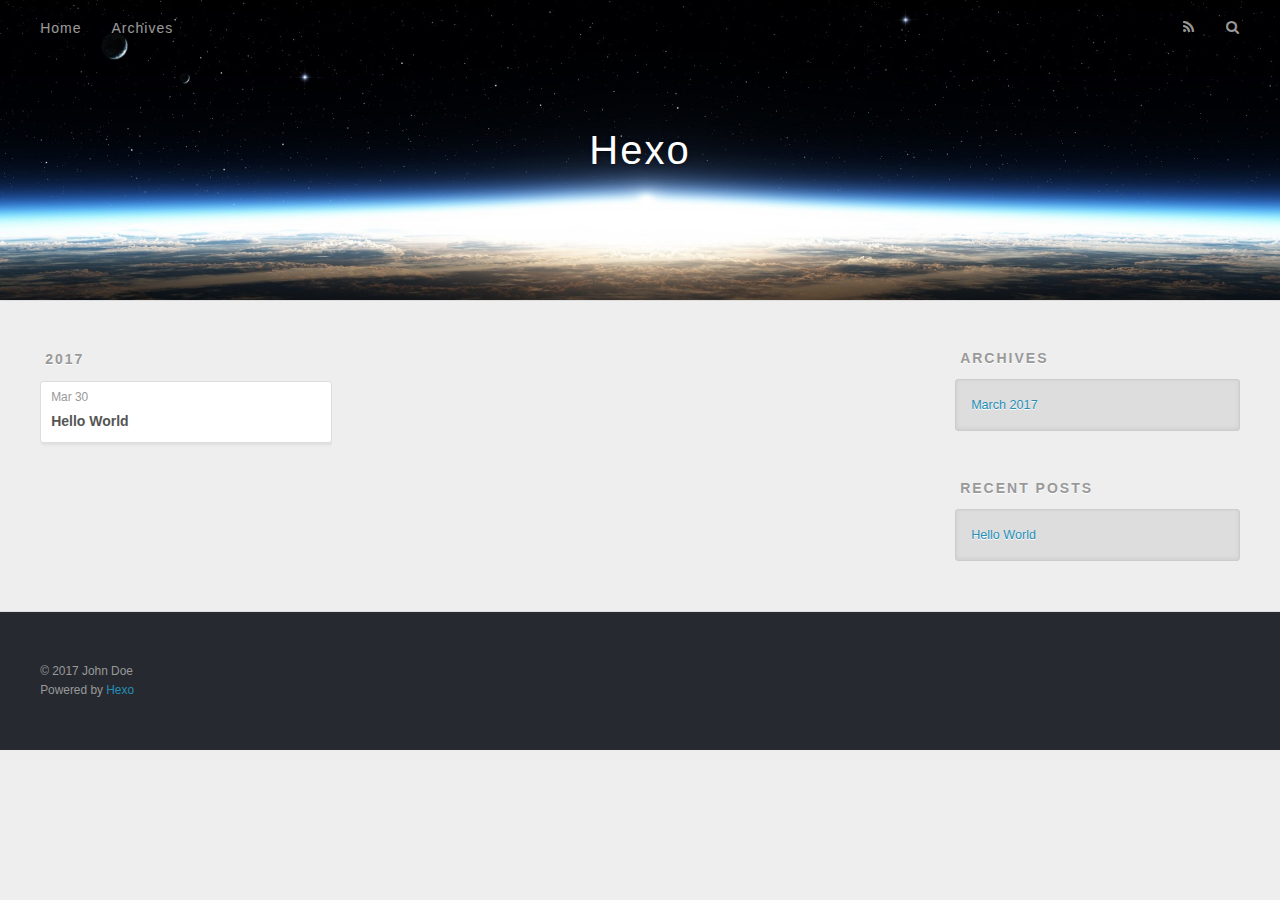
==== archives/index.html @ dc47f607 "Site updated: 2017-03-30 23:34:43" ====
<!DOCTYPE html>
<html>
<head>
  <meta charset="utf-8">
  
  <title>Archives | Hexo</title>
  <meta name="viewport" content="width=device-width, initial-scale=1, maximum-scale=1">
  <meta property="og:type" content="website">
<meta property="og:title" content="Hexo">
<meta property="og:url" content="http://yoursite.com/archives/index.html">
<meta property="og:site_name" content="Hexo">
<meta name="twitter:card" content="summary">
<meta name="twitter:title" content="Hexo">
  
    <link rel="alternate" href="/atom.xml" title="Hexo" type="application/atom+xml">
  
  
    <link rel="icon" href="/favicon.png">
  
  
    <link href="//fonts.googleapis.com/css?family=Source+Code+Pro" rel="stylesheet" type="text/css">
  
  <link rel="stylesheet" href="/css/style.css">
  

</head>

<body>
  <div id="container">
    <div id="wrap">
      <header id="header">
  <div id="banner"></div>
  <div id="header-outer" class="outer">
    <div id="header-title" class="inner">
      <h1 id="logo-wrap">
        <a href="/" id="logo">Hexo</a>
      </h1>
      
    </div>
    <div id="header-inner" class="inner">
      <nav id="main-nav">
        <a id="main-nav-toggle" class="nav-icon"></a>
        
          <a class="main-nav-link" href="/">Home</a>
        
          <a class="main-nav-link" href="/archives">Archives</a>
        
      </nav>
      <nav id="sub-nav">
        
          <a id="nav-rss-link" class="nav-icon" href="/atom.xml" title="RSS Feed"></a>
        
        <a id="nav-search-btn" class="nav-icon" title="Search"></a>
      </nav>
      <div id="search-form-wrap">
        <form action="//google.com/search" method="get" accept-charset="UTF-8" class="search-form"><input type="search" name="q" results="0" class="search-form-input" placeholder="Search"><button type="submit" class="search-form-submit">&#xF002;</button><input type="hidden" name="sitesearch" value="http://yoursite.com"></form>
      </div>
    </div>
  </div>
</header>
      <div class="outer">
        <section id="main">
  
  
    
    
      
      
      <section class="archives-wrap">
        <div class="archive-year-wrap">
          <a href="/archives/2017" class="archive-year">2017</a>
        </div>
        <div class="archives">
    
    <article class="archive-article archive-type-post">
  <div class="archive-article-inner">
    <header class="archive-article-header">
      <a href="/2017/03/30/hello-world/" class="archive-article-date">
  <time datetime="2017-03-30T15:05:05.109Z" itemprop="datePublished">Mar 30</time>
</a>
      
  
    <h1 itemprop="name">
      <a class="archive-article-title" href="/2017/03/30/hello-world/">Hello World</a>
    </h1>
  

    </header>
  </div>
</article>
  
  
    </div></section>
  

</section>
        
          <aside id="sidebar">
  
    

  
    

  
    
  
    
  <div class="widget-wrap">
    <h3 class="widget-title">Archives</h3>
    <div class="widget">
      <ul class="archive-list"><li class="archive-list-item"><a class="archive-list-link" href="/archives/2017/03/">March 2017</a></li></ul>
    </div>
  </div>


  
    
  <div class="widget-wrap">
    <h3 class="widget-title">Recent Posts</h3>
    <div class="widget">
      <ul>
        
          <li>
            <a href="/2017/03/30/hello-world/">Hello World</a>
          </li>
        
      </ul>
    </div>
  </div>

  
</aside>
        
      </div>
      <footer id="footer">
  
  <div class="outer">
    <div id="footer-info" class="inner">
      &copy; 2017 John Doe<br>
      Powered by <a href="http://hexo.io/" target="_blank">Hexo</a>
    </div>
  </div>
</footer>
    </div>
    <nav id="mobile-nav">
  
    <a href="/" class="mobile-nav-link">Home</a>
  
    <a href="/archives" class="mobile-nav-link">Archives</a>
  
</nav>
    

<script src="//ajax.googleapis.com/ajax/libs/jquery/2.0.3/jquery.min.js"></script>


  <link rel="stylesheet" href="/fancybox/jquery.fancybox.css">
  <script src="/fancybox/jquery.fancybox.pack.js"></script>


<script src="/js/script.js"></script>

  </div>
</body>
</html>
---- css/style.css ----
body {
  width: 100%;
}
body:before,
body:after {
  content: "";
  display: table;
}
body:after {
  clear: both;
}
html,
body,
div,
span,
applet,
object,
iframe,
h1,
h2,
h3,
h4,
h5,
h6,
p,
blockquote,
pre,
a,
abbr,
acronym,
address,
big,
cite,
code,
del,
dfn,
em,
img,
ins,
kbd,
q,
s,
samp,
small,
strike,
strong,
sub,
sup,
tt,
var,
dl,
dt,
dd,
ol,
ul,
li,
fieldset,
form,
label,
legend,
table,
caption,
tbody,
tfoot,
thead,
tr,
th,
td {
  margin: 0;
  padding: 0;
  border: 0;
  outline: 0;
  font-weight: inherit;
  font-style: inherit;
  font-family: inherit;
  font-size: 100%;
  vertical-align: baseline;
}
body {
  line-height: 1;
  color: #000;
  background: #fff;
}
ol,
ul {
  list-style: none;
}
table {
  border-collapse: separate;
  border-spacing: 0;
  vertical-align: middle;
}
caption,
th,
td {
  text-align: left;
  font-weight: normal;
  vertical-align: middle;
}
a img {
  border: none;
}
input,
button {
  margin: 0;
  padding: 0;
}
input::-moz-focus-inner,
button::-moz-focus-inner {
  border: 0;
  padding: 0;
}
@font-face {
  font-family: FontAwesome;
  font-style: normal;
  font-weight: normal;
  src: url("fonts/fontawesome-webfont.eot?v=#4.0.3");
  src: url("fonts/fontawesome-webfont.eot?#iefix&v=#4.0.3") format("embedded-opentype"), url("fonts/fontawesome-webfont.woff?v=#4.0.3") format("woff"), url("fonts/fontawesome-webfont.ttf?v=#4.0.3") format("truetype"), url("fonts/fontawesome-webfont.svg#fontawesomeregular?v=#4.0.3") format("svg");
}
html,
body,
#container {
  height: 100%;
}
body {
  background: #eee;
  font: 14px "Helvetica Neue", Helvetica, Arial, sans-serif;
  -webkit-text-size-adjust: 100%;
}
.outer {
  max-width: 1220px;
  margin: 0 auto;
  padding: 0 20px;
}
.outer:before,
.outer:after {
  content: "";
  display: table;
}
.outer:after {
  clear: both;
}
.inner {
  display: inline;
  float: left;
  width: 98.33333333333333%;
  margin: 0 0.833333333333333%;
}
.left,
.alignleft {
  float: left;
}
.right,
.alignright {
  float: right;
}
.clear {
  clear: both;
}
#container {
  position: relative;
}
.mobile-nav-on {
  overflow: hidden;
}
#wrap {
  height: 100%;
  width: 100%;
  position: absolute;
  top: 0;
  left: 0;
  -webkit-transition: 0.2s ease-out;
  -moz-transition: 0.2s ease-out;
  -ms-transition: 0.2s ease-out;
  transition: 0.2s ease-out;
  z-index: 1;
  background: #eee;
}
.mobile-nav-on #wrap {
  left: 280px;
}
@media screen and (min-width: 768px) {
  #main {
    display: inline;
    float: left;
    width: 73.33333333333333%;
    margin: 0 0.833333333333333%;
  }
}
.article-date,
.article-category-link,
.archive-year,
.widget-title {
  text-decoration: none;
  text-transform: uppercase;
  letter-spacing: 2px;
  color: #999;
  margin-bottom: 1em;
  margin-left: 5px;
  line-height: 1em;
  text-shadow: 0 1px #fff;
  font-weight: bold;
}
.article-inner,
.archive-article-inner {
  background: #fff;
  -webkit-box-shadow: 1px 2px 3px #ddd;
  box-shadow: 1px 2px 3px #ddd;
  border: 1px solid #ddd;
  border-radius: 3px;
}
.article-entry h1,
.widget h1 {
  font-size: 2em;
}
.article-entry h2,
.widget h2 {
  font-size: 1.5em;
}
.article-entry h3,
.widget h3 {
  font-size: 1.3em;
}
.article-entry h4,
.widget h4 {
  font-size: 1.2em;
}
.article-entry h5,
.widget h5 {
  font-size: 1em;
}
.article-entry h6,
.widget h6 {
  font-size: 1em;
  color: #999;
}
.article-entry hr,
.widget hr {
  border: 1px dashed #ddd;
}
.article-entry strong,
.widget strong {
  font-weight: bold;
}
.article-entry em,
.widget em,
.article-entry cite,
.widget cite {
  font-style: italic;
}
.article-entry sup,
.widget sup,
.article-entry sub,
.widget sub {
  font-size: 0.75em;
  line-height: 0;
  position: relative;
  vertical-align: baseline;
}
.article-entry sup,
.widget sup {
  top: -0.5em;
}
.article-entry sub,
.widget sub {
  bottom: -0.2em;
}
.article-entry small,
.widget small {
  font-size: 0.85em;
}
.article-entry acronym,
.widget acronym,
.article-entry abbr,
.widget abbr {
  border-bottom: 1px dotted;
}
.article-entry ul,
.widget ul,
.article-entry ol,
.widget ol,
.article-entry dl,
.widget dl {
  margin: 0 20px;
  line-height: 1.6em;
}
.article-entry ul ul,
.widget ul ul,
.article-entry ol ul,
.widget ol ul,
.article-entry ul ol,
.widget ul ol,
.article-entry ol ol,
.widget ol ol {
  margin-top: 0;
  margin-bottom: 0;
}
.article-entry ul,
.widget ul {
  list-style: disc;
}
.article-entry ol,
.widget ol {
  list-style: decimal;
}
.article-entry dt,
.widget dt {
  font-weight: bold;
}
#header {
  height: 300px;
  position: relative;
  border-bottom: 1px solid #ddd;
}
#header:before,
#header:after {
  content: "";
  position: absolute;
  left: 0;
  right: 0;
  height: 40px;
}
#header:before {
  top: 0;
  background: -webkit-linear-gradient(rgba(0,0,0,0.2), transparent);
  background: -moz-linear-gradient(rgba(0,0,0,0.2), transparent);
  background: -ms-linear-gradient(rgba(0,0,0,0.2), transparent);
  background: linear-gradient(rgba(0,0,0,0.2), transparent);
}
#header:after {
  bottom: 0;
  background: -webkit-linear-gradient(transparent, rgba(0,0,0,0.2));
  background: -moz-linear-gradient(transparent, rgba(0,0,0,0.2));
  background: -ms-linear-gradient(transparent, rgba(0,0,0,0.2));
  background: linear-gradient(transparent, rgba(0,0,0,0.2));
}
#header-outer {
  height: 100%;
  position: relative;
}
#header-inner {
  position: relative;
  overflow: hidden;
}
#banner {
  position: absolute;
  top: 0;
  left: 0;
  width: 100%;
  height: 100%;
  background: url("images/banner.jpg") center #000;
  -webkit-background-size: cover;
  -moz-background-size: cover;
  background-size: cover;
  z-index: -1;
}
#header-title {
  text-align: center;
  height: 40px;
  position: absolute;
  top: 50%;
  left: 0;
  margin-top: -20px;
}
#logo,
#subtitle {
  text-decoration: none;
  color: #fff;
  font-weight: 300;
  text-shadow: 0 1px 4px rgba(0,0,0,0.3);
}
#logo {
  font-size: 40px;
  line-height: 40px;
  letter-spacing: 2px;
}
#subtitle {
  font-size: 16px;
  line-height: 16px;
  letter-spacing: 1px;
}
#subtitle-wrap {
  margin-top: 16px;
}
#main-nav {
  float: left;
  margin-left: -15px;
}
.nav-icon,
.main-nav-link {
  float: left;
  color: #fff;
  opacity: 0.6;
  text-decoration: none;
  text-shadow: 0 1px rgba(0,0,0,0.2);
  -webkit-transition: opacity 0.2s;
  -moz-transition: opacity 0.2s;
  -ms-transition: opacity 0.2s;
  transition: opacity 0.2s;
  display: block;
  padding: 20px 15px;
}
.nav-icon:hover,
.main-nav-link:hover {
  opacity: 1;
}
.nav-icon {
  font-family: FontAwesome;
  text-align: center;
  font-size: 14px;
  width: 14px;
  height: 14px;
  padding: 20px 15px;
  position: relative;
  cursor: pointer;
}
.main-nav-link {
  font-weight: 300;
  letter-spacing: 1px;
}
@media screen and (max-width: 479px) {
  .main-nav-link {
    display: none;
  }
}
#main-nav-toggle {
  display: none;
}
#main-nav-toggle:before {
  content: "\f0c9";
}
@media screen and (max-width: 479px) {
  #main-nav-toggle {
    display: block;
  }
}
#sub-nav {
  float: right;
  margin-right: -15px;
}
#nav-rss-link:before {
  content: "\f09e";
}
#nav-search-btn:before {
  content: "\f002";
}
#search-form-wrap {
  position: absolute;
  top: 15px;
  width: 150px;
  height: 30px;
  right: -150px;
  opacity: 0;
  -webkit-transition: 0.2s ease-out;
  -moz-transition: 0.2s ease-out;
  -ms-transition: 0.2s ease-out;
  transition: 0.2s ease-out;
}
#search-form-wrap.on {
  opacity: 1;
  right: 0;
}
@media screen and (max-width: 479px) {
  #search-form-wrap {
    width: 100%;
    right: -100%;
  }
}
.search-form {
  position: absolute;
  top: 0;
  left: 0;
  right: 0;
  background: #fff;
  padding: 5px 15px;
  border-radius: 15px;
  -webkit-box-shadow: 0 0 10px rgba(0,0,0,0.3);
  box-shadow: 0 0 10px rgba(0,0,0,0.3);
}
.search-form-input {
  border: none;
  background: none;
  color: #555;
  width: 100%;
  font: 13px "Helvetica Neue", Helvetica, Arial, sans-serif;
  outline: none;
}
.search-form-input::-webkit-search-results-decoration,
.search-form-input::-webkit-search-cancel-button {
  -webkit-appearance: none;
}
.search-form-submit {
  position: absolute;
  top: 50%;
  right: 10px;
  margin-top: -7px;
  font: 13px FontAwesome;
  border: none;
  background: none;
  color: #bbb;
  cursor: pointer;
}
.search-form-submit:hover,
.search-form-submit:focus {
  color: #777;
}
.article {
  margin: 50px 0;
}
.article-inner {
  overflow: hidden;
}
.article-meta:before,
.article-meta:after {
  content: "";
  display: table;
}
.article-meta:after {
  clear: both;
}
.article-date {
  float: left;
}
.article-category {
  float: left;
  line-height: 1em;
  color: #ccc;
  text-shadow: 0 1px #fff;
  margin-left: 8px;
}
.article-category:before {
  content: "\2022";
}
.article-category-link {
  margin: 0 12px 1em;
}
.article-header {
  padding: 20px 20px 0;
}
.article-title {
  text-decoration: none;
  font-size: 2em;
  font-weight: bold;
  color: #555;
  line-height: 1.1em;
  -webkit-transition: color 0.2s;
  -moz-transition: color 0.2s;
  -ms-transition: color 0.2s;
  transition: color 0.2s;
}
a.article-title:hover {
  color: #258fb8;
}
.article-entry {
  color: #555;
  padding: 0 20px;
}
.article-entry:before,
.article-entry:after {
  content: "";
  display: table;
}
.article-entry:after {
  clear: both;
}
.article-entry p,
.article-entry table {
  line-height: 1.6em;
  margin: 1.6em 0;
}
.article-entry h1,
.article-entry h2,
.article-entry h3,
.article-entry h4,
.article-entry h5,
.article-entry h6 {
  font-weight: bold;
}
.article-entry h1,
.article-entry h2,
.article-entry h3,
.article-entry h4,
.article-entry h5,
.article-entry h6 {
  line-height: 1.1em;
  margin: 1.1em 0;
}
.article-entry a {
  color: #258fb8;
  text-decoration: none;
}
.article-entry a:hover {
  text-decoration: underline;
}
.article-entry ul,
.article-entry ol,
.article-entry dl {
  margin-top: 1.6em;
  margin-bottom: 1.6em;
}
.article-entry img,
.article-entry video {
  max-width: 100%;
  height: auto;
  display: block;
  margin: auto;
}
.article-entry iframe {
  border: none;
}
.article-entry table {
  width: 100%;
  border-collapse: collapse;
  border-spacing: 0;
}
.article-entry th {
  font-weight: bold;
  border-bottom: 3px solid #ddd;
  padding-bottom: 0.5em;
}
.article-entry td {
  border-bottom: 1px solid #ddd;
  padding: 10px 0;
}
.article-entry blockquote {
  font-family: Georgia, "Times New Roman", serif;
  font-size: 1.4em;
  margin: 1.6em 20px;
  text-align: center;
}
.article-entry blockquote footer {
  font-size: 14px;
  margin: 1.6em 0;
  font-family: "Helvetica Neue", Helvetica, Arial, sans-serif;
}
.article-entry blockquote footer cite:before {
  content: "—";
  padding: 0 0.5em;
}
.article-entry .pullquote {
  text-align: left;
  width: 45%;
  margin: 0;
}
.article-entry .pullquote.left {
  margin-left: 0.5em;
  margin-right: 1em;
}
.article-entry .pullquote.right {
  margin-right: 0.5em;
  margin-left: 1em;
}
.article-entry .caption {
  color: #999;
  display: block;
  font-size: 0.9em;
  margin-top: 0.5em;
  position: relative;
  text-align: center;
}
.article-entry .video-container {
  position: relative;
  padding-top: 56.25%;
  height: 0;
  overflow: hidden;
}
.article-entry .video-container iframe,
.article-entry .video-container object,
.article-entry .video-container embed {
  position: absolute;
  top: 0;
  left: 0;
  width: 100%;
  height: 100%;
  margin-top: 0;
}
.article-more-link a {
  display: inline-block;
  line-height: 1em;
  padding: 6px 15px;
  border-radius: 15px;
  background: #eee;
  color: #999;
  text-shadow: 0 1px #fff;
  text-decoration: none;
}
.article-more-link a:hover {
  background: #258fb8;
  color: #fff;
  text-decoration: none;
  text-shadow: 0 1px #1e7293;
}
.article-footer {
  font-size: 0.85em;
  line-height: 1.6em;
  border-top: 1px solid #ddd;
  padding-top: 1.6em;
  margin: 0 20px 20px;
}
.article-footer:before,
.article-footer:after {
  content: "";
  display: table;
}
.article-footer:after {
  clear: both;
}
.article-footer a {
  color: #999;
  text-decoration: none;
}
.article-footer a:hover {
  color: #555;
}
.article-tag-list-item {
  float: left;
  margin-right: 10px;
}
.article-tag-list-link:before {
  content: "#";
}
.article-comment-link {
  float: right;
}
.article-comment-link:before {
  content: "\f075";
  font-family: FontAwesome;
  padding-right: 8px;
}
.article-share-link {
  cursor: pointer;
  float: right;
  margin-left: 20px;
}
.article-share-link:before {
  content: "\f064";
  font-family: FontAwesome;
  padding-right: 6px;
}
#article-nav {
  position: relative;
}
#article-nav:before,
#article-nav:after {
  content: "";
  display: table;
}
#article-nav:after {
  clear: both;
}
@media screen and (min-width: 768px) {
  #article-nav {
    margin: 50px 0;
  }
  #article-nav:before {
    width: 8px;
    height: 8px;
    position: absolute;
    top: 50%;
    left: 50%;
    margin-top: -4px;
    margin-left: -4px;
    content: "";
    border-radius: 50%;
    background: #ddd;
    -webkit-box-shadow: 0 1px 2px #fff;
    box-shadow: 0 1px 2px #fff;
  }
}
.article-nav-link-wrap {
  text-decoration: none;
  text-shadow: 0 1px #fff;
  color: #999;
  -webkit-box-sizing: border-box;
  -moz-box-sizing: border-box;
  box-sizing: border-box;
  margin-top: 50px;
  text-align: center;
  display: block;
}
.article-nav-link-wrap:hover {
  color: #555;
}
@media screen and (min-width: 768px) {
  .article-nav-link-wrap {
    width: 50%;
    margin-top: 0;
  }
}
@media screen and (min-width: 768px) {
  #article-nav-newer {
    float: left;
    text-align: right;
    padding-right: 20px;
  }
}
@media screen and (min-width: 768px) {
  #article-nav-older {
    float: right;
    text-align: left;
    padding-left: 20px;
  }
}
.article-nav-caption {
  text-transform: uppercase;
  letter-spacing: 2px;
  color: #ddd;
  line-height: 1em;
  font-weight: bold;
}
#article-nav-newer .article-nav-caption {
  margin-right: -2px;
}
.article-nav-title {
  font-size: 0.85em;
  line-height: 1.6em;
  margin-top: 0.5em;
}
.article-share-box {
  position: absolute;
  display: none;
  background: #fff;
  -webkit-box-shadow: 1px 2px 10px rgba(0,0,0,0.2);
  box-shadow: 1px 2px 10px rgba(0,0,0,0.2);
  border-radius: 3px;
  margin-left: -145px;
  overflow: hidden;
  z-index: 1;
}
.article-share-box.on {
  display: block;
}
.article-share-input {
  width: 100%;
  background: none;
  -webkit-box-sizing: border-box;
  -moz-box-sizing: border-box;
  box-sizing: border-box;
  font: 14px "Helvetica Neue", Helvetica, Arial, sans-serif;
  padding: 0 15px;
  color: #555;
  outline: none;
  border: 1px solid #ddd;
  border-radius: 3px 3px 0 0;
  height: 36px;
  line-height: 36px;
}
.article-share-links {
  background: #eee;
}
.article-share-links:before,
.article-share-links:after {
  content: "";
  display: table;
}
.article-share-links:after {
  clear: both;
}
.article-share-twitter,
.article-share-facebook,
.article-share-pinterest,
.article-share-google {
  width: 50px;
  height: 36px;
  display: block;
  float: left;
  position: relative;
  color: #999;
  text-shadow: 0 1px #fff;
}
.article-share-twitter:before,
.article-share-facebook:before,
.article-share-pinterest:before,
.article-share-google:before {
  font-size: 20px;
  font-family: FontAwesome;
  width: 20px;
  height: 20px;
  position: absolute;
  top: 50%;
  left: 50%;
  margin-top: -10px;
  margin-left: -10px;
  text-align: center;
}
.article-share-twitter:hover,
.article-share-facebook:hover,
.article-share-pinterest:hover,
.article-share-google:hover {
  color: #fff;
}
.article-share-twitter:before {
  content: "\f099";
}
.article-share-twitter:hover {
  background: #00aced;
  text-shadow: 0 1px #008abe;
}
.article-share-facebook:before {
  content: "\f09a";
}
.article-share-facebook:hover {
  background: #3b5998;
  text-shadow: 0 1px #2f477a;
}
.article-share-pinterest:before {
  content: "\f0d2";
}
.article-share-pinterest:hover {
  background: #cb2027;
  text-shadow: 0 1px #a21a1f;
}
.article-share-google:before {
  content: "\f0d5";
}
.article-share-google:hover {
  background: #dd4b39;
  text-shadow: 0 1px #be3221;
}
.article-gallery {
  background: #000;
  position: relative;
}
.article-gallery-photos {
  position: relative;
  overflow: hidden;
}
.article-gallery-img {
  display: none;
  max-width: 100%;
}
.article-gallery-img:first-child {
  display: block;
}
.article-gallery-img.loaded {
  position: absolute;
  display: block;
}
.article-gallery-img img {
  display: block;
  max-width: 100%;
  margin: 0 auto;
}
#comments {
  background: #fff;
  -webkit-box-shadow: 1px 2px 3px #ddd;
  box-shadow: 1px 2px 3px #ddd;
  padding: 20px;
  border: 1px solid #ddd;
  border-radius: 3px;
  margin: 50px 0;
}
#comments a {
  color: #258fb8;
}
.archives-wrap {
  margin: 50px 0;
}
.archives:before,
.archives:after {
  content: "";
  display: table;
}
.archives:after {
  clear: both;
}
.archive-year-wrap {
  margin-bottom: 1em;
}
.archives {
  -webkit-column-gap: 10px;
  -moz-column-gap: 10px;
  column-gap: 10px;
}
@media screen and (min-width: 480px) and (max-width: 767px) {
  .archives {
    -webkit-column-count: 2;
    -moz-column-count: 2;
    column-count: 2;
  }
}
@media screen and (min-width: 768px) {
  .archives {
    -webkit-column-count: 3;
    -moz-column-count: 3;
    column-count: 3;
  }
}
.archive-article {
  -webkit-column-break-inside: avoid;
  page-break-inside: avoid;
  overflow: hidden;
  break-inside: avoid-column;
}
.archive-article-inner {
  padding: 10px;
  margin-bottom: 15px;
}
.archive-article-title {
  text-decoration: none;
  font-weight: bold;
  color: #555;
  -webkit-transition: color 0.2s;
  -moz-transition: color 0.2s;
  -ms-transition: color 0.2s;
  transition: color 0.2s;
  line-height: 1.6em;
}
.archive-article-title:hover {
  color: #258fb8;
}
.archive-article-footer {
  margin-top: 1em;
}
.archive-article-date {
  color: #999;
  text-decoration: none;
  font-size: 0.85em;
  line-height: 1em;
  margin-bottom: 0.5em;
  display: block;
}
#page-nav {
  margin: 50px auto;
  background: #fff;
  -webkit-box-shadow: 1px 2px 3px #ddd;
  box-shadow: 1px 2px 3px #ddd;
  border: 1px solid #ddd;
  border-radius: 3px;
  text-align: center;
  color: #999;
  overflow: hidden;
}
#page-nav:before,
#page-nav:after {
  content: "";
  display: table;
}
#page-nav:after {
  clear: both;
}
#page-nav a,
#page-nav span {
  padding: 10px 20px;
  line-height: 1;
  height: 2ex;
}
#page-nav a {
  color: #999;
  text-decoration: none;
}
#page-nav a:hover {
  background: #999;
  color: #fff;
}
#page-nav .prev {
  float: left;
}
#page-nav .next {
  float: right;
}
#page-nav .page-number {
  display: inline-block;
}
@media screen and (max-width: 479px) {
  #page-nav .page-number {
    display: none;
  }
}
#page-nav .current {
  color: #555;
  font-weight: bold;
}
#page-nav .space {
  color: #ddd;
}
#footer {
  background: #262a30;
  padding: 50px 0;
  border-top: 1px solid #ddd;
  color: #999;
}
#footer a {
  color: #258fb8;
  text-decoration: none;
}
#footer a:hover {
  text-decoration: underline;
}
#footer-info {
  line-height: 1.6em;
  font-size: 0.85em;
}
.article-entry pre,
.article-entry .highlight {
  background: #2d2d2d;
  margin: 0 -20px;
  padding: 15px 20px;
  border-style: solid;
  border-color: #ddd;
  border-width: 1px 0;
  overflow: auto;
  color: #ccc;
  line-height: 22.400000000000002px;
}
.article-entry .highlight .gutter pre,
.article-entry .gist .gist-file .gist-data .line-numbers {
  color: #666;
  font-size: 0.85em;
}
.article-entry pre,
.article-entry code {
  font-family: "Source Code Pro", Consolas, Monaco, Menlo, Consolas, monospace;
}
.article-entry code {
  background: #eee;
  text-shadow: 0 1px #fff;
  padding: 0 0.3em;
}
.article-entry pre code {
  background: none;
  text-shadow: none;
  padding: 0;
}
.article-entry .highlight pre {
  border: none;
  margin: 0;
  padding: 0;
}
.article-entry .highlight table {
  margin: 0;
  width: auto;
}
.article-entry .highlight td {
  border: none;
  padding: 0;
}
.article-entry .highlight figcaption {
  font-size: 0.85em;
  color: #999;
  line-height: 1em;
  margin-bottom: 1em;
}
.article-entry .highlight figcaption:before,
.article-entry .highlight figcaption:after {
  content: "";
  display: table;
}
.article-entry .highlight figcaption:after {
  clear: both;
}
.article-entry .highlight figcaption a {
  float: right;
}
.article-entry .highlight .gutter pre {
  text-align: right;
  padding-right: 20px;
}
.article-entry .highlight .line {
  height: 22.400000000000002px;
}
.article-entry .highlight .line.marked {
  background: #515151;
}
.article-entry .gist {
  margin: 0 -20px;
  border-style: solid;
  border-color: #ddd;
  border-width: 1px 0;
  background: #2d2d2d;
  padding: 15px 20px 15px 0;
}
.article-entry .gist .gist-file {
  border: none;
  font-family: "Source Code Pro", Consolas, Monaco, Menlo, Consolas, monospace;
  margin: 0;
}
.article-entry .gist .gist-file .gist-data {
  background: none;
  border: none;
}
.article-entry .gist .gist-file .gist-data .line-numbers {
  background: none;
  border: none;
  padding: 0 20px 0 0;
}
.article-entry .gist .gist-file .gist-data .line-data {
  padding: 0 !important;
}
.article-entry .gist .gist-file .highlight {
  margin: 0;
  padding: 0;
  border: none;
}
.article-entry .gist .gist-file .gist-meta {
  background: #2d2d2d;
  color: #999;
  font: 0.85em "Helvetica Neue", Helvetica, Arial, sans-serif;
  text-shadow: 0 0;
  padding: 0;
  margin-top: 1em;
  margin-left: 20px;
}
.article-entry .gist .gist-file .gist-meta a {
  color: #258fb8;
  font-weight: normal;
}
.article-entry .gist .gist-file .gist-meta a:hover {
  text-decoration: underline;
}
pre .comment,
pre .title {
  color: #999;
}
pre .variable,
pre .attribute,
pre .tag,
pre .regexp,
pre .ruby .constant,
pre .xml .tag .title,
pre .xml .pi,
pre .xml .doctype,
pre .html .doctype,
pre .css .id,
pre .css .class,
pre .css .pseudo {
  color: #f2777a;
}
pre .number,
pre .preprocessor,
pre .built_in,
pre .literal,
pre .params,
pre .constant {
  color: #f99157;
}
pre .class,
pre .ruby .class .title,
pre .css .rules .attribute {
  color: #9c9;
}
pre .string,
pre .value,
pre .inheritance,
pre .header,
pre .ruby .symbol,
pre .xml .cdata {
  color: #9c9;
}
pre .css .hexcolor {
  color: #6cc;
}
pre .function,
pre .python .decorator,
pre .python .title,
pre .ruby .function .title,
pre .ruby .title .keyword,
pre .perl .sub,
pre .javascript .title,
pre .coffeescript .title {
  color: #69c;
}
pre .keyword,
pre .javascript .function {
  color: #c9c;
}
@media screen and (max-width: 479px) {
  #mobile-nav {
    position: absolute;
    top: 0;
    left: 0;
    width: 280px;
    height: 100%;
    background: #191919;
    border-right: 1px solid #fff;
  }
}
@media screen and (max-width: 479px) {
  .mobile-nav-link {
    display: block;
    color: #999;
    text-decoration: none;
    padding: 15px 20px;
    font-weight: bold;
  }
  .mobile-nav-link:hover {
    color: #fff;
  }
}
@media screen and (min-width: 768px) {
  #sidebar {
    display: inline;
    float: left;
    width: 23.333333333333332%;
    margin: 0 0.833333333333333%;
  }
}
.widget-wrap {
  margin: 50px 0;
}
.widget {
  color: #777;
  text-shadow: 0 1px #fff;
  background: #ddd;
  -webkit-box-shadow: 0 -1px 4px #ccc inset;
  box-shadow: 0 -1px 4px #ccc inset;
  border: 1px solid #ccc;
  padding: 15px;
  border-radius: 3px;
}
.widget a {
  color: #258fb8;
  text-decoration: none;
}
.widget a:hover {
  text-decoration: underline;
}
.widget ul ul,
.widget ol ul,
.widget dl ul,
.widget ul ol,
.widget ol ol,
.widget dl ol,
.widget ul dl,
.widget ol dl,
.widget dl dl {
  margin-left: 15px;
  list-style: disc;
}
.widget {
  line-height: 1.6em;
  word-wrap: break-word;
  font-size: 0.9em;
}
.widget ul,
.widget ol {
  list-style: none;
  margin: 0;
}
.widget ul ul,
.widget ol ul,
.widget ul ol,
.widget ol ol {
  margin: 0 20px;
}
.widget ul ul,
.widget ol ul {
  list-style: disc;
}
.widget ul ol,
.widget ol ol {
  list-style: decimal;
}
.category-list-count,
.tag-list-count,
.archive-list-count {
  padding-left: 5px;
  color: #999;
  font-size: 0.85em;
}
.category-list-count:before,
.tag-list-count:before,
.archive-list-count:before {
  content: "(";
}
.category-list-count:after,
.tag-list-count:after,
.archive-list-count:after {
  content: ")";
}
.tagcloud a {
  margin-right: 5px;
  display: inline-block;
}
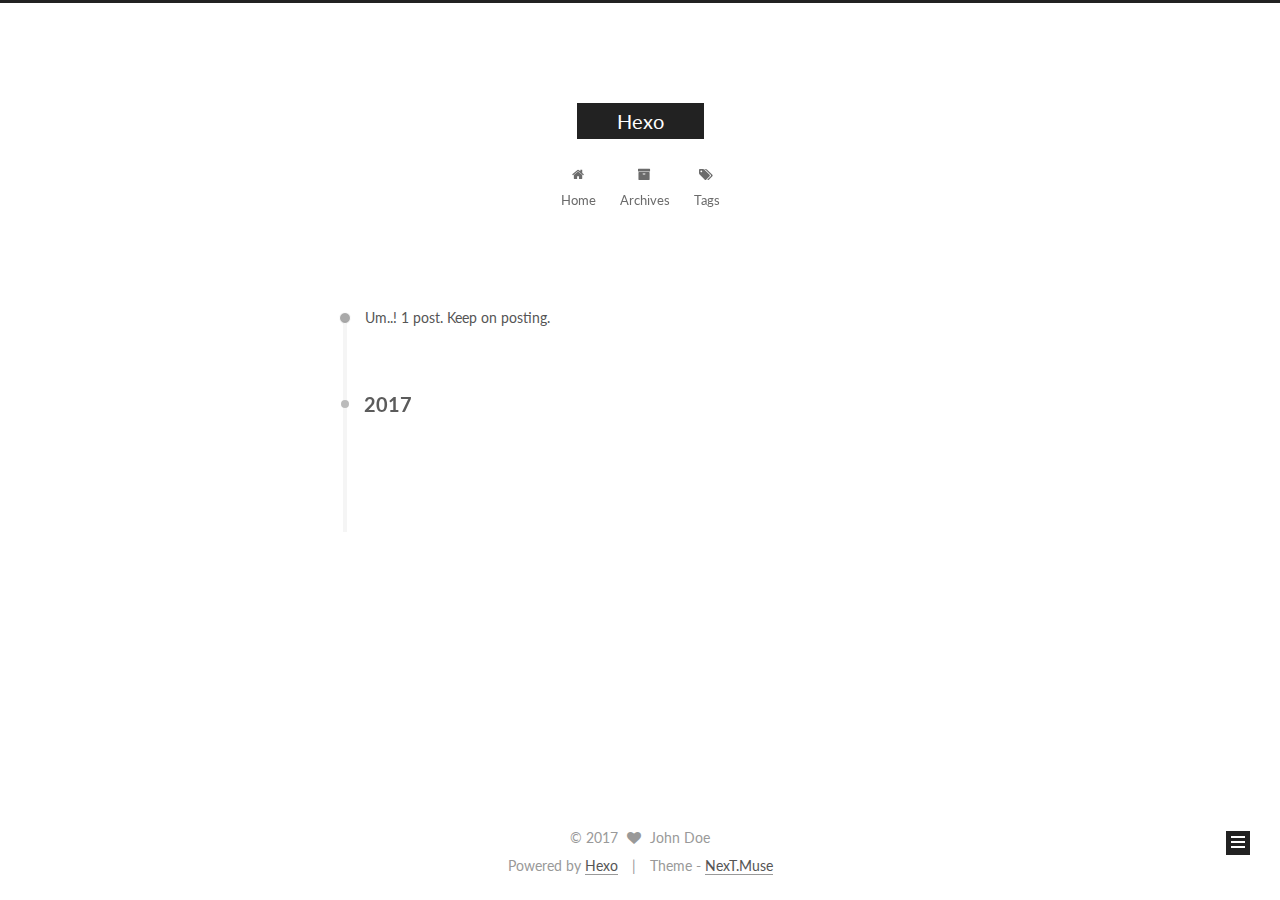
==== commit 58376e97: "Site updated: 2017-04-01 00:10:31" ====
--- a/archives/index.html
+++ b/archives/index.html
@@ -1,166 +1,538 @@
-<!DOCTYPE html>
-<html>
+<!doctype html>
+
+
+
+  
+
+
+<html class="theme-next muse use-motion" lang="">
 <head>
-  <meta charset="utf-8">
-  
-  <title>Archives | Hexo</title>
-  <meta name="viewport" content="width=device-width, initial-scale=1, maximum-scale=1">
-  <meta property="og:type" content="website">
+  <meta charset="UTF-8"/>
+<meta http-equiv="X-UA-Compatible" content="IE=edge" />
+<meta name="viewport" content="width=device-width, initial-scale=1, maximum-scale=1"/>
+
+
+
+<meta http-equiv="Cache-Control" content="no-transform" />
+<meta http-equiv="Cache-Control" content="no-siteapp" />
+
+
+
+
+
+
+
+
+
+
+
+
+
+
+
+  
+  
+  <link href="/lib/fancybox/source/jquery.fancybox.css?v=2.1.5" rel="stylesheet" type="text/css" />
+
+
+
+
+  
+  
+  
+  
+
+  
+    
+    
+  
+
+  
+
+  
+
+  
+
+  
+
+  
+    
+    
+    <link href="//fonts.googleapis.com/css?family=Lato:300,300italic,400,400italic,700,700italic&subset=latin,latin-ext" rel="stylesheet" type="text/css">
+  
+
+
+
+
+
+
+<link href="/lib/font-awesome/css/font-awesome.min.css?v=4.6.2" rel="stylesheet" type="text/css" />
+
+<link href="/css/main.css?v=5.1.0" rel="stylesheet" type="text/css" />
+
+
+  <meta name="keywords" content="Hexo, NexT" />
+
+
+
+
+
+
+
+
+  <link rel="shortcut icon" type="image/x-icon" href="/favicon.ico?v=5.1.0" />
+
+
+
+
+
+
+<meta property="og:type" content="website">
 <meta property="og:title" content="Hexo">
 <meta property="og:url" content="http://yoursite.com/archives/index.html">
 <meta property="og:site_name" content="Hexo">
 <meta name="twitter:card" content="summary">
 <meta name="twitter:title" content="Hexo">
-  
-    <link rel="alternate" href="/atom.xml" title="Hexo" type="application/atom+xml">
-  
-  
-    <link rel="icon" href="/favicon.png">
-  
-  
-    <link href="//fonts.googleapis.com/css?family=Source+Code+Pro" rel="stylesheet" type="text/css">
-  
-  <link rel="stylesheet" href="/css/style.css">
-  
-
+
+
+
+<script type="text/javascript" id="hexo.configurations">
+  var NexT = window.NexT || {};
+  var CONFIG = {
+    root: '/',
+    scheme: 'Muse',
+    sidebar: {"position":"left","display":"post","offset":12,"offset_float":0,"b2t":false,"scrollpercent":false},
+    fancybox: true,
+    motion: true,
+    duoshuo: {
+      userId: '0',
+      author: 'Author'
+    },
+    algolia: {
+      applicationID: '',
+      apiKey: '',
+      indexName: '',
+      hits: {"per_page":10},
+      labels: {"input_placeholder":"Search for Posts","hits_empty":"We didn't find any results for the search: ${query}","hits_stats":"${hits} results found in ${time} ms"}
+    }
+  };
+</script>
+
+
+
+  <link rel="canonical" href="http://yoursite.com/archives/"/>
+
+
+
+
+
+  <title> Archive | Hexo </title>
 </head>
 
-<body>
-  <div id="container">
-    <div id="wrap">
-      <header id="header">
-  <div id="banner"></div>
-  <div id="header-outer" class="outer">
-    <div id="header-title" class="inner">
-      <h1 id="logo-wrap">
-        <a href="/" id="logo">Hexo</a>
+<body itemscope itemtype="http://schema.org/WebPage" lang="">
+
+  
+
+
+
+
+
+
+
+
+
+
+
+
+
+
+  
+  
+    
+  
+
+  <div class="container sidebar-position-left  page-archive  ">
+    <div class="headband"></div>
+
+    <header id="header" class="header" itemscope itemtype="http://schema.org/WPHeader">
+      <div class="header-inner"><div class="site-brand-wrapper">
+  <div class="site-meta ">
+    
+
+    <div class="custom-logo-site-title">
+      <a href="/"  class="brand" rel="start">
+        <span class="logo-line-before"><i></i></span>
+        <span class="site-title">Hexo</span>
+        <span class="logo-line-after"><i></i></span>
+      </a>
+    </div>
+      
+        <p class="site-subtitle"></p>
+      
+  </div>
+
+  <div class="site-nav-toggle">
+    <button>
+      <span class="btn-bar"></span>
+      <span class="btn-bar"></span>
+      <span class="btn-bar"></span>
+    </button>
+  </div>
+</div>
+
+<nav class="site-nav">
+  
+
+  
+    <ul id="menu" class="menu">
+      
+        
+        <li class="menu-item menu-item-home">
+          <a href="/" rel="section">
+            
+              <i class="menu-item-icon fa fa-fw fa-home"></i> <br />
+            
+            Home
+          </a>
+        </li>
+      
+        
+        <li class="menu-item menu-item-archives">
+          <a href="/archives" rel="section">
+            
+              <i class="menu-item-icon fa fa-fw fa-archive"></i> <br />
+            
+            Archives
+          </a>
+        </li>
+      
+        
+        <li class="menu-item menu-item-tags">
+          <a href="/tags" rel="section">
+            
+              <i class="menu-item-icon fa fa-fw fa-tags"></i> <br />
+            
+            Tags
+          </a>
+        </li>
+      
+
+      
+    </ul>
+  
+
+  
+</nav>
+
+
+
+ </div>
+    </header>
+
+    <main id="main" class="main">
+      <div class="main-inner">
+        <div class="content-wrap">
+          <div id="content" class="content">
+            
+
+  <section id="posts" class="posts-collapse">
+    <span class="archive-move-on"></span>
+
+    <span class="archive-page-counter">
+      
+      
+      
+        
+      
+      Um..! 1 post. Keep on posting.
+    </span>
+
+    
+
+      
+      
+      
+
+      
+        
+        <div class="collection-title">
+          <h2 class="archive-year motion-element" id="archive-year-2017">2017</h2>
+        </div>
+      
+      
+
+      
+
+  <article class="post post-type-normal" itemscope itemtype="http://schema.org/Article">
+    <header class="post-header">
+
+      <h1 class="post-title">
+        
+            <a class="post-title-link" href="/2017/03/30/hello-world/" itemprop="url">
+              
+                <span itemprop="name">Hello World</span>
+              
+            </a>
+        
       </h1>
-      
-    </div>
-    <div id="header-inner" class="inner">
-      <nav id="main-nav">
-        <a id="main-nav-toggle" class="nav-icon"></a>
-        
-          <a class="main-nav-link" href="/">Home</a>
-        
-          <a class="main-nav-link" href="/archives">Archives</a>
-        
-      </nav>
-      <nav id="sub-nav">
-        
-          <a id="nav-rss-link" class="nav-icon" href="/atom.xml" title="RSS Feed"></a>
-        
-        <a id="nav-search-btn" class="nav-icon" title="Search"></a>
-      </nav>
-      <div id="search-form-wrap">
-        <form action="//google.com/search" method="get" accept-charset="UTF-8" class="search-form"><input type="search" name="q" results="0" class="search-form-input" placeholder="Search"><button type="submit" class="search-form-submit">&#xF002;</button><input type="hidden" name="sitesearch" value="http://yoursite.com"></form>
+
+      <div class="post-meta">
+        <time class="post-time" itemprop="dateCreated"
+              datetime="2017-03-30T23:05:05+08:00"
+              content="2017-03-30" >
+          03-30
+        </time>
       </div>
+
+    </header>
+  </article>
+
+
+
+    
+
+  </section>
+
+  
+
+
+
+          </div>
+          
+
+
+          
+
+        </div>
+        
+          
+  
+  <div class="sidebar-toggle">
+    <div class="sidebar-toggle-line-wrap">
+      <span class="sidebar-toggle-line sidebar-toggle-line-first"></span>
+      <span class="sidebar-toggle-line sidebar-toggle-line-middle"></span>
+      <span class="sidebar-toggle-line sidebar-toggle-line-last"></span>
     </div>
   </div>
-</header>
-      <div class="outer">
-        <section id="main">
-  
-  
-    
-    
-      
-      
-      <section class="archives-wrap">
-        <div class="archive-year-wrap">
-          <a href="/archives/2017" class="archive-year">2017</a>
+
+  <aside id="sidebar" class="sidebar">
+    <div class="sidebar-inner">
+
+      
+
+      
+
+      <section class="site-overview sidebar-panel sidebar-panel-active">
+        <div class="site-author motion-element" itemprop="author" itemscope itemtype="http://schema.org/Person">
+          <img class="site-author-image" itemprop="image"
+               src="/images/avatar.gif"
+               alt="John Doe" />
+          <p class="site-author-name" itemprop="name">John Doe</p>
+           
+              <p class="site-description motion-element" itemprop="description"></p>
+          
         </div>
-        <div class="archives">
-    
-    <article class="archive-article archive-type-post">
-  <div class="archive-article-inner">
-    <header class="archive-article-header">
-      <a href="/2017/03/30/hello-world/" class="archive-article-date">
-  <time datetime="2017-03-30T15:05:05.109Z" itemprop="datePublished">Mar 30</time>
-</a>
-      
-  
-    <h1 itemprop="name">
-      <a class="archive-article-title" href="/2017/03/30/hello-world/">Hello World</a>
-    </h1>
-  
-
-    </header>
+        <nav class="site-state motion-element">
+
+          
+            <div class="site-state-item site-state-posts">
+              <a href="/archives">
+                <span class="site-state-item-count">1</span>
+                <span class="site-state-item-name">posts</span>
+              </a>
+            </div>
+          
+
+          
+
+          
+
+        </nav>
+
+        
+
+        <div class="links-of-author motion-element">
+          
+        </div>
+
+        
+        
+
+        
+        
+
+        
+
+
+      </section>
+
+      
+
+      
+
+    </div>
+  </aside>
+
+
+        
+      </div>
+    </main>
+
+    <footer id="footer" class="footer">
+      <div class="footer-inner">
+        <div class="copyright" >
+  
+  &copy; 
+  <span itemprop="copyrightYear">2017</span>
+  <span class="with-love">
+    <i class="fa fa-heart"></i>
+  </span>
+  <span class="author" itemprop="copyrightHolder">John Doe</span>
+</div>
+
+
+<div class="powered-by">
+  Powered by <a class="theme-link" href="https://hexo.io">Hexo</a>
+</div>
+
+<div class="theme-info">
+  Theme -
+  <a class="theme-link" href="https://github.com/iissnan/hexo-theme-next">
+    NexT.Muse
+  </a>
+</div>
+
+
+        
+
+        
+      </div>
+    </footer>
+
+    
+      <div class="back-to-top">
+        <i class="fa fa-arrow-up"></i>
+        
+      </div>
+    
+
   </div>
-</article>
-  
-  
-    </div></section>
-  
-
-</section>
-        
-          <aside id="sidebar">
-  
-    
-
-  
-    
-
-  
-    
-  
-    
-  <div class="widget-wrap">
-    <h3 class="widget-title">Archives</h3>
-    <div class="widget">
-      <ul class="archive-list"><li class="archive-list-item"><a class="archive-list-link" href="/archives/2017/03/">March 2017</a></li></ul>
-    </div>
-  </div>
-
-
-  
-    
-  <div class="widget-wrap">
-    <h3 class="widget-title">Recent Posts</h3>
-    <div class="widget">
-      <ul>
-        
-          <li>
-            <a href="/2017/03/30/hello-world/">Hello World</a>
-          </li>
-        
-      </ul>
-    </div>
-  </div>
-
-  
-</aside>
-        
-      </div>
-      <footer id="footer">
-  
-  <div class="outer">
-    <div id="footer-info" class="inner">
-      &copy; 2017 John Doe<br>
-      Powered by <a href="http://hexo.io/" target="_blank">Hexo</a>
-    </div>
-  </div>
-</footer>
-    </div>
-    <nav id="mobile-nav">
-  
-    <a href="/" class="mobile-nav-link">Home</a>
-  
-    <a href="/archives" class="mobile-nav-link">Archives</a>
-  
-</nav>
-    
-
-<script src="//ajax.googleapis.com/ajax/libs/jquery/2.0.3/jquery.min.js"></script>
-
-
-  <link rel="stylesheet" href="/fancybox/jquery.fancybox.css">
-  <script src="/fancybox/jquery.fancybox.pack.js"></script>
-
-
-<script src="/js/script.js"></script>
-
-  </div>
+
+  
+
+<script type="text/javascript">
+  if (Object.prototype.toString.call(window.Promise) !== '[object Function]') {
+    window.Promise = null;
+  }
+</script>
+
+
+
+
+
+
+
+
+
+  
+
+
+
+
+
+
+  
+  <script type="text/javascript" src="/lib/jquery/index.js?v=2.1.3"></script>
+
+  
+  <script type="text/javascript" src="/lib/fastclick/lib/fastclick.min.js?v=1.0.6"></script>
+
+  
+  <script type="text/javascript" src="/lib/jquery_lazyload/jquery.lazyload.js?v=1.9.7"></script>
+
+  
+  <script type="text/javascript" src="/lib/velocity/velocity.min.js?v=1.2.1"></script>
+
+  
+  <script type="text/javascript" src="/lib/velocity/velocity.ui.min.js?v=1.2.1"></script>
+
+  
+  <script type="text/javascript" src="/lib/fancybox/source/jquery.fancybox.pack.js?v=2.1.5"></script>
+
+
+  
+
+
+  <script type="text/javascript" src="/js/src/utils.js?v=5.1.0"></script>
+
+  <script type="text/javascript" src="/js/src/motion.js?v=5.1.0"></script>
+
+
+
+  
+  
+
+  
+  
+    <script type="text/javascript" id="motion.page.archive">
+      $('.archive-year').velocity('transition.slideLeftIn');
+    </script>
+  
+
+
+  
+
+
+  <script type="text/javascript" src="/js/src/bootstrap.js?v=5.1.0"></script>
+
+
+
+  
+
+
+  
+
+
+
+
+	
+
+
+
+
+
+  
+
+
+
+
+
+  
+
+
+
+
+
+  
+
+
+
+
+
+
+  
+
+
+
+
+
+  
+
+  
+
+  
+
+  
+
 </body>
-</html>+</html>
--- a/css/main.css
+++ b/css/main.css
@@ -0,0 +1,2540 @@
+/* normalize.css v3.0.2 | MIT License | git.io/normalize */
+html {
+  font-family: sans-serif; /* 1 */
+  -ms-text-size-adjust: 100%; /* 2 */
+  -webkit-text-size-adjust: 100%; /* 2 */
+}
+body {
+  margin: 0;
+}
+article,
+aside,
+details,
+figcaption,
+figure,
+footer,
+header,
+hgroup,
+main,
+menu,
+nav,
+section,
+summary {
+  display: block;
+}
+audio,
+canvas,
+progress,
+video {
+  display: inline-block; /* 1 */
+  vertical-align: baseline; /* 2 */
+}
+audio:not([controls]) {
+  display: none;
+  height: 0;
+}
+[hidden],
+template {
+  display: none;
+}
+a {
+  background-color: transparent;
+}
+a:active,
+a:hover {
+  outline: 0;
+}
+abbr[title] {
+  border-bottom: 1px dotted;
+}
+b,
+strong {
+  font-weight: bold;
+}
+dfn {
+  font-style: italic;
+}
+h1 {
+  font-size: 2em;
+  margin: 0.67em 0;
+}
+mark {
+  background: #ff0;
+  color: #000;
+}
+small {
+  font-size: 80%;
+}
+sub,
+sup {
+  font-size: 75%;
+  line-height: 0;
+  position: relative;
+  vertical-align: baseline;
+}
+sup {
+  top: -0.5em;
+}
+sub {
+  bottom: -0.25em;
+}
+img {
+  border: 0;
+}
+svg:not(:root) {
+  overflow: hidden;
+}
+figure {
+  margin: 1em 40px;
+}
+hr {
+  -moz-box-sizing: content-box;
+  box-sizing: content-box;
+  height: 0;
+}
+pre {
+  overflow: auto;
+}
+code,
+kbd,
+pre,
+samp {
+  font-family: monospace, monospace;
+  font-size: 1em;
+}
+button,
+input,
+optgroup,
+select,
+textarea {
+  color: inherit; /* 1 */
+  font: inherit; /* 2 */
+  margin: 0; /* 3 */
+}
+button {
+  overflow: visible;
+}
+button,
+select {
+  text-transform: none;
+}
+button,
+html input[type="button"],
+input[type="reset"],
+input[type="submit"] {
+  -webkit-appearance: button; /* 2 */
+  cursor: pointer; /* 3 */
+}
+button[disabled],
+html input[disabled] {
+  cursor: default;
+}
+button::-moz-focus-inner,
+input::-moz-focus-inner {
+  border: 0;
+  padding: 0;
+}
+input {
+  line-height: normal;
+}
+input[type="checkbox"],
+input[type="radio"] {
+  box-sizing: border-box; /* 1 */
+  padding: 0; /* 2 */
+}
+input[type="number"]::-webkit-inner-spin-button,
+input[type="number"]::-webkit-outer-spin-button {
+  height: auto;
+}
+input[type="search"] {
+  -webkit-appearance: textfield; /* 1 */
+  -moz-box-sizing: content-box;
+  -webkit-box-sizing: content-box; /* 2 */
+  box-sizing: content-box;
+}
+input[type="search"]::-webkit-search-cancel-button,
+input[type="search"]::-webkit-search-decoration {
+  -webkit-appearance: none;
+}
+fieldset {
+  border: 1px solid #c0c0c0;
+  margin: 0 2px;
+  padding: 0.35em 0.625em 0.75em;
+}
+legend {
+  border: 0; /* 1 */
+  padding: 0; /* 2 */
+}
+textarea {
+  overflow: auto;
+}
+optgroup {
+  font-weight: bold;
+}
+table {
+  border-collapse: collapse;
+  border-spacing: 0;
+}
+td,
+th {
+  padding: 0;
+}
+::selection {
+  background: #262a30;
+  color: #fff;
+}
+body {
+  position: relative;
+  font-family: 'Lato', "PingFang SC", "Microsoft YaHei", sans-serif;
+  font-size: 14px;
+  line-height: 2;
+  color: #555;
+  background: #fff;
+}
+@media (max-width: 767px) {
+  body {
+    padding-right: 0 !important;
+  }
+}
+@media (min-width: 768px) and (max-width: 991px) {
+  body {
+    padding-right: 0 !important;
+  }
+}
+@media (min-width: 1600px) {
+  body {
+    font-size: 16px;
+  }
+}
+h1,
+h2,
+h3,
+h4,
+h5,
+h6 {
+  margin: 0;
+  padding: 0;
+  font-weight: bold;
+  line-height: 1.5;
+  font-family: 'Lato', "PingFang SC", "Microsoft YaHei", sans-serif;
+}
+h2,
+h3,
+h4,
+h5,
+h6 {
+  margin: 20px 0 15px;
+}
+h1 {
+  font-size: 22px;
+}
+@media (max-width: 767px) {
+  h1 {
+    font-size: 18px;
+  }
+}
+h2 {
+  font-size: 20px;
+}
+@media (max-width: 767px) {
+  h2 {
+    font-size: 16px;
+  }
+}
+h3 {
+  font-size: 18px;
+}
+@media (max-width: 767px) {
+  h3 {
+    font-size: 14px;
+  }
+}
+h4 {
+  font-size: 16px;
+}
+@media (max-width: 767px) {
+  h4 {
+    font-size: 12px;
+  }
+}
+h5 {
+  font-size: 14px;
+}
+@media (max-width: 767px) {
+  h5 {
+    font-size: 10px;
+  }
+}
+h6 {
+  font-size: 12px;
+}
+@media (max-width: 767px) {
+  h6 {
+    font-size: 8px;
+  }
+}
+p {
+  margin: 0 0 25px 0;
+}
+a {
+  color: #555;
+  text-decoration: none;
+  border-bottom: 1px solid #999;
+  word-wrap: break-word;
+}
+a:hover {
+  color: #222;
+  border-bottom-color: #222;
+}
+blockquote {
+  margin: 0;
+  padding: 0;
+}
+img {
+  display: block;
+  margin: auto;
+  max-width: 100%;
+  height: auto;
+}
+hr {
+  margin: 40px 0;
+  height: 3px;
+  border: none;
+  background-color: #ddd;
+  background-image: repeating-linear-gradient(-45deg, #fff, #fff 4px, transparent 4px, transparent 8px);
+}
+blockquote {
+  padding: 0 15px;
+  color: #666;
+  border-left: 4px solid #ddd;
+}
+blockquote cite::before {
+  content: "-";
+  padding: 0 5px;
+}
+dt {
+  font-weight: 700;
+}
+dd {
+  margin: 0;
+  padding: 0;
+}
+.text-left {
+  text-align: left;
+}
+.text-center {
+  text-align: center;
+}
+.text-right {
+  text-align: right;
+}
+.text-justify {
+  text-align: justify;
+}
+.text-nowrap {
+  white-space: nowrap;
+}
+.text-lowercase {
+  text-transform: lowercase;
+}
+.text-uppercase {
+  text-transform: uppercase;
+}
+.text-capitalize {
+  text-transform: capitalize;
+}
+.center-block {
+  display: block;
+  margin-left: auto;
+  margin-right: auto;
+}
+.clearfix:before,
+.clearfix:after {
+  content: " ";
+  display: table;
+}
+.clearfix:after {
+  clear: both;
+}
+.pullquote {
+  width: 45%;
+}
+.pullquote.left {
+  float: left;
+  margin-left: 5px;
+  margin-right: 10px;
+}
+.pullquote.right {
+  float: right;
+  margin-left: 10px;
+  margin-right: 5px;
+}
+.affix.affix.affix {
+  position: fixed;
+}
+.translation {
+  margin-top: -20px;
+  font-size: 14px;
+  color: #999;
+}
+.scrollbar-measure {
+  width: 100px;
+  height: 100px;
+  overflow: scroll;
+  position: absolute;
+  top: -9999px;
+}
+.use-motion .motion-element {
+  opacity: 0;
+}
+table {
+  margin: 20px 0;
+  width: 100%;
+  border-collapse: collapse;
+  border-spacing: 0;
+  border: 1px solid #ddd;
+  font-size: 14px;
+  table-layout: fixed;
+  word-wrap: break-all;
+}
+table>tbody>tr:nth-of-type(odd) {
+  background-color: #f9f9f9;
+}
+table>tbody>tr:hover {
+  background-color: #f5f5f5;
+}
+caption,
+th,
+td {
+  padding: 8px;
+  text-align: left;
+  vertical-align: middle;
+  font-weight: normal;
+}
+th,
+td {
+  border-bottom: 3px solid #ddd;
+  border-right: 1px solid #eee;
+}
+th {
+  padding-bottom: 10px;
+  font-weight: 700;
+}
+td {
+  border-bottom-width: 1px;
+}
+html,
+body {
+  height: 100%;
+}
+.container {
+  position: relative;
+  min-height: 100%;
+}
+.header-inner {
+  margin: 0 auto;
+  padding: 100px 0 70px;
+  width: 700px;
+}
+@media (min-width: 1600px) {
+  .container .header-inner {
+    width: 900px;
+  }
+}
+.main {
+  padding-bottom: 150px;
+}
+.main-inner {
+  margin: 0 auto;
+  width: 700px;
+}
+@media (min-width: 1600px) {
+  .container .main-inner {
+    width: 900px;
+  }
+}
+.footer {
+  position: absolute;
+  left: 0;
+  bottom: 0;
+  width: 100%;
+  min-height: 50px;
+}
+.footer-inner {
+  box-sizing: border-box;
+  margin: 20px auto;
+  width: 700px;
+}
+@media (min-width: 1600px) {
+  .container .footer-inner {
+    width: 900px;
+  }
+}
+pre,
+.highlight {
+  overflow: auto;
+  margin: 20px 0;
+  padding: 0;
+  font-size: 13px;
+  color: #4d4d4c;
+  background: #f7f7f7;
+  line-height: 1.6;
+}
+pre,
+code {
+  font-family: consolas, Menlo, "PingFang SC", "Microsoft YaHei", monospace;
+}
+code {
+  padding: 2px 4px;
+  word-wrap: break-word;
+  color: #555;
+  background: #eee;
+  border-radius: 3px;
+  font-size: 13px;
+}
+pre code {
+  padding: 0;
+  color: #4d4d4c;
+  background: none;
+  text-shadow: none;
+}
+.highlight {
+  border-radius: 1px;
+}
+.highlight pre {
+  border: none;
+  margin: 0;
+  padding: 10px 0;
+}
+.highlight table {
+  margin: 0;
+  width: auto;
+  border: none;
+}
+.highlight td {
+  border: none;
+  padding: 0;
+}
+.highlight figcaption {
+  font-size: 1em;
+  color: #4d4d4c;
+  line-height: 1em;
+  margin-bottom: 1em;
+}
+.highlight figcaption:before,
+.highlight figcaption:after {
+  content: " ";
+  display: table;
+}
+.highlight figcaption:after {
+  clear: both;
+}
+.highlight figcaption a {
+  float: right;
+  color: #4d4d4c;
+}
+.highlight figcaption a:hover {
+  border-bottom-color: #4d4d4c;
+}
+.highlight .gutter pre {
+  padding-left: 10px;
+  padding-right: 10px;
+  color: #869194;
+  text-align: right;
+  background-color: #eff2f3;
+}
+.highlight .code pre {
+  width: 100%;
+  padding-left: 10px;
+  padding-right: 10px;
+  background-color: #f7f7f7;
+}
+.highlight .line {
+  height: 20px;
+}
+.gutter {
+  -webkit-user-select: none;
+  -moz-user-select: none;
+  -ms-user-select: none;
+  user-select: none;
+}
+.gist table {
+  width: auto;
+}
+.gist table td {
+  border: none;
+}
+pre .deletion {
+  background: #fdd;
+}
+pre .addition {
+  background: #dfd;
+}
+pre .meta {
+  color: #8959a8;
+}
+pre .comment {
+  color: #8e908c;
+}
+pre .variable,
+pre .attribute,
+pre .tag,
+pre .regexp,
+pre .ruby .constant,
+pre .xml .tag .title,
+pre .xml .pi,
+pre .xml .doctype,
+pre .html .doctype,
+pre .css .id,
+pre .css .class,
+pre .css .pseudo {
+  color: #c82829;
+}
+pre .number,
+pre .preprocessor,
+pre .built_in,
+pre .literal,
+pre .params,
+pre .constant,
+pre .command {
+  color: #f5871f;
+}
+pre .ruby .class .title,
+pre .css .rules .attribute,
+pre .string,
+pre .value,
+pre .inheritance,
+pre .header,
+pre .ruby .symbol,
+pre .xml .cdata,
+pre .special,
+pre .number,
+pre .formula {
+  color: #718c00;
+}
+pre .title,
+pre .css .hexcolor {
+  color: #3e999f;
+}
+pre .function,
+pre .python .decorator,
+pre .python .title,
+pre .ruby .function .title,
+pre .ruby .title .keyword,
+pre .perl .sub,
+pre .javascript .title,
+pre .coffeescript .title {
+  color: #4271ae;
+}
+pre .keyword,
+pre .javascript .function {
+  color: #8959a8;
+}
+.full-image.full-image.full-image {
+  border: none;
+  max-width: 100%;
+  width: auto;
+  margin: 20px auto;
+}
+@media (min-width: 992px) {
+  .full-image.full-image.full-image {
+    max-width: none;
+    width: 110%;
+    margin: 25px -5%;
+  }
+}
+.blockquote-center,
+.page-home .post-type-quote blockquote,
+.page-post-detail .post-type-quote blockquote {
+  position: relative;
+  margin: 40px 0;
+  padding: 0;
+  border-left: none;
+  text-align: center;
+}
+.blockquote-center::before,
+.page-home .post-type-quote blockquote::before,
+.page-post-detail .post-type-quote blockquote::before,
+.blockquote-center::after,
+.page-home .post-type-quote blockquote::after,
+.page-post-detail .post-type-quote blockquote::after {
+  position: absolute;
+  content: ' ';
+  display: block;
+  width: 100%;
+  height: 24px;
+  opacity: 0.2;
+  background-repeat: no-repeat;
+  background-position: 0 -6px;
+  background-size: 22px 22px;
+}
+.blockquote-center::before,
+.page-home .post-type-quote blockquote::before,
+.page-post-detail .post-type-quote blockquote::before {
+  top: -20px;
+  background-image: url("../images/quote-l.svg");
+  border-top: 1px solid #ccc;
+}
+.blockquote-center::after,
+.page-home .post-type-quote blockquote::after,
+.page-post-detail .post-type-quote blockquote::after {
+  bottom: -20px;
+  background-image: url("../images/quote-r.svg");
+  border-bottom: 1px solid #ccc;
+  background-position: 100% 8px;
+}
+.blockquote-center p,
+.page-home .post-type-quote blockquote p,
+.page-post-detail .post-type-quote blockquote p,
+.blockquote-center div,
+.page-home .post-type-quote blockquote div,
+.page-post-detail .post-type-quote blockquote div {
+  text-align: center;
+}
+.post .post-body .group-picture img {
+  box-sizing: border-box;
+  padding: 0 3px;
+  border: none;
+}
+.post .group-picture-row {
+  overflow: hidden;
+  margin-top: 6px;
+}
+.post .group-picture-row:first-child {
+  margin-top: 0;
+}
+.post .group-picture-column {
+  float: left;
+}
+.page-post-detail .post-body .group-picture-column {
+  float: none;
+  margin-top: 10px;
+  width: auto !important;
+}
+.page-post-detail .post-body .group-picture-column img {
+  margin: 0 auto;
+}
+.page-archive .group-picture-container {
+  overflow: hidden;
+}
+.page-archive .group-picture-row {
+  float: left;
+}
+.page-archive .group-picture-row:first-child {
+  margin-top: 6px;
+}
+.page-archive .group-picture-column {
+  max-width: 150px;
+  max-height: 150px;
+}
+.note {
+  padding: 20px;
+  margin: 20px 0;
+  border: 1px solid #eee;
+  border-left-width: 5px;
+  border-radius: 3px;
+}
+.note h2,
+.note h3,
+.note h4,
+.note h5,
+.note h6 {
+  margin-top: 0;
+  margin-bottom: 5px;
+}
+.note p:last-child {
+  margin-bottom: 0;
+}
+.note code {
+  border-radius: 3px;
+}
+.note+.note {
+  margin-top: -5px;
+}
+.default {
+  border-left-color: #777;
+}
+.default h2,
+.default h3,
+.default h4,
+.default h5,
+.default h6 {
+  color: #777;
+}
+.primary {
+  border-left-color: #428bca;
+}
+.primary h2,
+.primary h3,
+.primary h4,
+.primary h5,
+.primary h6 {
+  color: #428bca;
+}
+.success {
+  border-left-color: #5cb85c;
+}
+.success h2,
+.success h3,
+.success h4,
+.success h5,
+.success h6 {
+  color: #5cb85c;
+}
+.danger {
+  border-left-color: #d9534f;
+}
+.danger h2,
+.danger h3,
+.danger h4,
+.danger h5,
+.danger h6 {
+  color: #d9534f;
+}
+.warning {
+  border-left-color: #f0ad4e;
+}
+.warning h2,
+.warning h3,
+.warning h4,
+.warning h5,
+.warning h6 {
+  color: #f0ad4e;
+}
+.info {
+  border-left-color: #5bc0de;
+}
+.info h2,
+.info h3,
+.info h4,
+.info h5,
+.info h6 {
+  color: #5bc0de;
+}
+.btn {
+  display: inline-block;
+  padding: 0 20px;
+  font-size: 14px;
+  color: #fff;
+  background: #222;
+  border: 2px solid #222;
+  text-decoration: none;
+  border-radius: 0;
+  transition-property: background-color;
+  transition-duration: 0.2s;
+  transition-timing-function: ease-in-out;
+  transition-delay: 0s;
+}
+.btn:hover,
+.post-button .btn:hover {
+  border-color: #222;
+  color: #222;
+  background: #fff;
+}
+.btn-bar {
+  display: block;
+  width: 22px;
+  height: 2px;
+  background: #555;
+  border-radius: 1px;
+}
+.btn-bar+.btn-bar {
+  margin-top: 4px;
+}
+.pagination {
+  margin: 120px 0 40px;
+  text-align: center;
+  border-top: 1px solid #eee;
+}
+.page-number-basic,
+.pagination .prev,
+.pagination .next,
+.pagination .page-number,
+.pagination .space {
+  display: inline-block;
+  position: relative;
+  top: -1px;
+  margin: 0 10px;
+  padding: 0 10px;
+  line-height: 30px;
+}
+@media (max-width: 767px) {
+  .page-number-basic,
+  .pagination .prev,
+  .pagination .next,
+  .pagination .page-number,
+  .pagination .space {
+    margin: 0 5px;
+  }
+}
+.pagination .prev,
+.pagination .next,
+.pagination .page-number {
+  border-bottom: 0;
+  border-top: 1px solid #eee;
+  transition-property: border-color;
+  transition-duration: 0.2s;
+  transition-timing-function: ease-in-out;
+  transition-delay: 0s;
+}
+.pagination .prev:hover,
+.pagination .next:hover,
+.pagination .page-number:hover {
+  border-top-color: #222;
+}
+.pagination .space {
+  padding: 0;
+  margin: 0;
+}
+.pagination .prev {
+  margin-left: 0;
+}
+.pagination .next {
+  margin-right: 0;
+}
+.pagination .page-number.current {
+  color: #fff;
+  background: #ccc;
+  border-top-color: #ccc;
+}
+@media (max-width: 767px) {
+  .pagination {
+    border-top: none;
+  }
+  .pagination .prev,
+  .pagination .next,
+  .pagination .page-number {
+    margin-bottom: 10px;
+    border-top: 0;
+    border-bottom: 1px solid #eee;
+  }
+  .pagination .prev:hover,
+  .pagination .next:hover,
+  .pagination .page-number:hover {
+    border-bottom-color: #222;
+  }
+}
+.comments {
+  margin: 60px 20px 0;
+}
+.tag-cloud {
+  text-align: center;
+}
+.tag-cloud a {
+  display: inline-block;
+  margin: 10px;
+}
+.back-to-top {
+  box-sizing: border-box;
+  position: fixed;
+  bottom: -100px;
+  right: 30px;
+  z-index: 1050;
+  padding: 0 6px;
+  width: 24px;
+  background: #222;
+  font-size: 12px;
+  opacity: 1;
+  color: #fff;
+  cursor: pointer;
+  text-align: center;
+  -webkit-transform: translateZ(0);
+  transition-property: bottom;
+  transition-duration: 0.2s;
+  transition-timing-function: ease-in-out;
+  transition-delay: 0s;
+}
+@media (max-width: 767px) {
+  .back-to-top {
+    display: none;
+  }
+}
+@media (min-width: 768px) and (max-width: 991px) {
+  .back-to-top {
+    display: none;
+  }
+}
+.back-to-top.back-to-top-on {
+  bottom: 19px;
+}
+.header {
+  background: #fff;
+}
+.header-inner {
+  position: relative;
+}
+.headband {
+  height: 3px;
+  background: #222;
+}
+.site-meta {
+  margin: 0;
+  text-align: center;
+}
+@media (max-width: 767px) {
+  .site-meta {
+    text-align: center;
+  }
+}
+.brand {
+  position: relative;
+  display: inline-block;
+  padding: 0 40px;
+  color: #fff;
+  background: #222;
+  border-bottom: none;
+}
+.brand:hover {
+  color: #fff;
+}
+.logo {
+  display: inline-block;
+  margin-right: 5px;
+  line-height: 36px;
+  vertical-align: top;
+}
+.site-title {
+  display: inline-block;
+  vertical-align: top;
+  line-height: 36px;
+  font-size: 20px;
+  font-weight: normal;
+  font-family: 'Lato', "PingFang SC", "Microsoft YaHei", sans-serif;
+}
+.site-subtitle {
+  margin-top: 10px;
+  font-size: 13px;
+  color: #999;
+}
+.use-motion .brand {
+  opacity: 0;
+}
+.use-motion .logo,
+.use-motion .site-title,
+.use-motion .site-subtitle {
+  opacity: 0;
+  position: relative;
+  top: -10px;
+}
+.site-nav-toggle {
+  display: none;
+  position: absolute;
+  top: 10px;
+  left: 10px;
+}
+@media (max-width: 767px) {
+  .site-nav-toggle {
+    display: block;
+  }
+}
+.site-nav-toggle button {
+  margin-top: 2px;
+  padding: 9px 10px;
+  background: transparent;
+  border: none;
+}
+@media (max-width: 767px) {
+  .site-nav {
+    display: none;
+    margin: 0 -10px;
+    padding: 0 10px;
+    clear: both;
+    border-top: 1px solid #ddd;
+  }
+}
+@media (min-width: 768px) and (max-width: 991px) {
+  .site-nav {
+    display: block !important;
+  }
+}
+@media (min-width: 992px) {
+  .site-nav {
+    display: block !important;
+  }
+}
+.menu {
+  margin-top: 20px;
+  padding-left: 0;
+  text-align: center;
+}
+.menu .menu-item {
+  display: inline-block;
+  margin: 0 10px;
+  list-style: none;
+}
+@media screen and (max-width: 767px) {
+  .menu .menu-item {
+    margin-top: 10px;
+  }
+}
+.menu .menu-item a {
+  display: block;
+  font-size: 13px;
+  line-height: inherit;
+  border-bottom: 1px solid transparent;
+  transition-property: border-color;
+  transition-duration: 0.2s;
+  transition-timing-function: ease-in-out;
+  transition-delay: 0s;
+}
+.menu .menu-item a:hover {
+  border-bottom-color: #222;
+}
+.menu .menu-item .fa {
+  margin-right: 5px;
+}
+.use-motion .menu-item {
+  opacity: 0;
+}
+.post-body {
+  font-family: 'Lato', "PingFang SC", "Microsoft YaHei", sans-serif;
+}
+@media (max-width: 767px) {
+  .post-body {
+    word-break: break-word;
+  }
+}
+.post-body .fancybox img {
+  display: block !important;
+  margin: 0 auto;
+  cursor: pointer;
+  cursor: zoom-in;
+  cursor: -webkit-zoom-in;
+}
+.post-body .image-caption,
+.post-body .figure .caption {
+  margin: 10px auto 15px;
+  text-align: center;
+  font-size: 14px;
+  color: #999;
+  font-weight: bold;
+  line-height: 1;
+}
+.post-sticky-flag {
+  display: inline-block;
+  font-size: 16px;
+  -ms-transform: rotate(30deg);
+  -webkit-transform: rotate(30deg);
+  -moz-transform: rotate(30deg);
+  -ms-transform: rotate(30deg);
+  -o-transform: rotate(30deg);
+  transform: rotate(30deg);
+}
+.posts-expand {
+  padding-top: 40px;
+}
+@media (max-width: 767px) {
+  .posts-expand {
+    margin: 0 20px;
+  }
+  .post-body pre {
+    padding: 10px;
+  }
+  .post-body pre .gutter pre {
+    padding-right: 10px;
+  }
+  .post-body .highlight {
+    margin-left: -40px;
+    margin-right: -40px;
+    padding: 0;
+  }
+  .post-body .highlight .gutter pre {
+    padding-right: 10px;
+  }
+}
+@media (min-width: 992px) {
+  .posts-expand .post-body {
+    text-align: justify;
+  }
+}
+.posts-expand .post-body h2,
+.posts-expand .post-body h3,
+.posts-expand .post-body h4,
+.posts-expand .post-body h5,
+.posts-expand .post-body h6 {
+  padding-top: 10px;
+}
+.posts-expand .post-body h2 .header-anchor,
+.posts-expand .post-body h3 .header-anchor,
+.posts-expand .post-body h4 .header-anchor,
+.posts-expand .post-body h5 .header-anchor,
+.posts-expand .post-body h6 .header-anchor {
+  float: right;
+  margin-left: 10px;
+  color: #ccc;
+  border-bottom-style: none;
+  visibility: hidden;
+}
+.posts-expand .post-body h2 .header-anchor:hover,
+.posts-expand .post-body h3 .header-anchor:hover,
+.posts-expand .post-body h4 .header-anchor:hover,
+.posts-expand .post-body h5 .header-anchor:hover,
+.posts-expand .post-body h6 .header-anchor:hover {
+  color: inherit;
+}
+.posts-expand .post-body h2:hover .header-anchor,
+.posts-expand .post-body h3:hover .header-anchor,
+.posts-expand .post-body h4:hover .header-anchor,
+.posts-expand .post-body h5:hover .header-anchor,
+.posts-expand .post-body h6:hover .header-anchor {
+  visibility: visible;
+}
+.posts-expand .post-body ul li {
+  list-style: circle;
+}
+.posts-expand .post-body img {
+  box-sizing: border-box;
+  margin: auto;
+  padding: 3px;
+  border: 1px solid #ddd;
+}
+.posts-expand .fancybox img {
+  margin: 0 auto;
+}
+@media (max-width: 767px) {
+  .posts-collapse {
+    margin: 0 20px;
+  }
+  .posts-collapse .post-title,
+  .posts-collapse .post-meta {
+    display: block;
+    width: auto;
+    text-align: left;
+  }
+}
+.posts-collapse {
+  position: relative;
+  z-index: 1010;
+  margin-left: 55px;
+}
+.posts-collapse::after {
+  content: " ";
+  position: absolute;
+  top: 20px;
+  left: 0;
+  margin-left: -2px;
+  width: 4px;
+  height: 100%;
+  background: #f5f5f5;
+  z-index: -1;
+}
+@media (max-width: 767px) {
+  .posts-collapse {
+    margin: 0 20px;
+  }
+}
+.posts-collapse .collection-title {
+  position: relative;
+  margin: 60px 0;
+}
+.posts-collapse .collection-title h2 {
+  margin-left: 20px;
+}
+.posts-collapse .collection-title small {
+  color: #bbb;
+}
+.posts-collapse .collection-title::before {
+  content: " ";
+  position: absolute;
+  left: 0;
+  top: 50%;
+  margin-left: -4px;
+  margin-top: -4px;
+  width: 8px;
+  height: 8px;
+  background: #bbb;
+  border-radius: 50%;
+}
+.posts-collapse .post {
+  margin: 30px 0;
+}
+.posts-collapse .post-header {
+  position: relative;
+  transition-duration: 0.2s;
+  transition-timing-function: ease-in-out;
+  transition-delay: 0s;
+  transition-property: border;
+  border-bottom: 1px dashed #ccc;
+}
+.posts-collapse .post-header::before {
+  content: " ";
+  position: absolute;
+  left: 0;
+  top: 12px;
+  width: 6px;
+  height: 6px;
+  margin-left: -4px;
+  background: #bbb;
+  border-radius: 50%;
+  border: 1px solid #fff;
+  transition-duration: 0.2s;
+  transition-timing-function: ease-in-out;
+  transition-delay: 0s;
+  transition-property: background;
+}
+.posts-collapse .post-header:hover {
+  border-bottom-color: #666;
+}
+.posts-collapse .post-header:hover::before {
+  background: #222;
+}
+.posts-collapse .post-meta {
+  position: absolute;
+  font-size: 12px;
+  left: 20px;
+  top: 5px;
+}
+.posts-collapse .post-comments-count {
+  display: none;
+}
+.posts-collapse .post-title {
+  margin-left: 60px;
+  font-size: 16px;
+  font-weight: normal;
+  line-height: inherit;
+}
+.posts-collapse .post-title::after {
+  margin-left: 3px;
+  opacity: 0.6;
+}
+.posts-collapse .post-title a {
+  color: #666;
+  border-bottom: none;
+}
+.page-home .post-type-quote .post-header,
+.page-post-detail .post-type-quote .post-header,
+.page-home .post-type-quote .post-tags,
+.page-post-detail .post-type-quote .post-tags {
+  display: none;
+}
+.posts-expand .post-title {
+  font-size: 26px;
+  text-align: center;
+  word-break: break-word;
+  font-weight: 400;
+}
+@media (max-width: 767px) {
+  .posts-expand .post-title {
+    font-size: 22px;
+  }
+}
+.posts-expand .post-title-link {
+  display: inline-block;
+  position: relative;
+  color: #555;
+  border-bottom: none;
+  line-height: 1.2;
+  vertical-align: top;
+}
+.posts-expand .post-title-link::before {
+  content: "";
+  position: absolute;
+  width: 100%;
+  height: 2px;
+  bottom: 0;
+  left: 0;
+  background-color: #000;
+  visibility: hidden;
+  -webkit-transform: scaleX(0);
+  -moz-transform: scaleX(0);
+  -ms-transform: scaleX(0);
+  -o-transform: scaleX(0);
+  transform: scaleX(0);
+  transition-duration: 0.2s;
+  transition-timing-function: ease-in-out;
+  transition-delay: 0s;
+}
+.posts-expand .post-title-link:hover::before {
+  visibility: visible;
+  -webkit-transform: scaleX(1);
+  -moz-transform: scaleX(1);
+  -ms-transform: scaleX(1);
+  -o-transform: scaleX(1);
+  transform: scaleX(1);
+}
+.posts-expand .post-title-link .fa {
+  font-size: 16px;
+}
+.posts-expand .post-meta {
+  margin: 3px 0 60px 0;
+  color: #999;
+  font-family: 'Lato', "PingFang SC", "Microsoft YaHei", sans-serif;
+  font-size: 12px;
+  text-align: center;
+}
+.posts-expand .post-meta .post-category-list {
+  display: inline-block;
+  margin: 0;
+  padding: 3px;
+}
+.posts-expand .post-meta .post-category-list-link {
+  color: #999;
+}
+.posts-expand .post-meta .post-description {
+  font-size: 14px;
+  margin-top: 2px;
+}
+.post-meta-divider {
+  margin: 0 0.5em;
+}
+.post-meta-item-icon {
+  margin-right: 3px;
+}
+@media (min-width: 768px) and (max-width: 991px) {
+  .post-meta-item-icon {
+    display: inline-block;
+  }
+}
+@media (max-width: 767px) {
+  .post-meta-item-icon {
+    display: inline-block;
+  }
+}
+@media (min-width: 768px) and (max-width: 991px) {
+  .post-meta-item-text {
+    display: none;
+  }
+}
+@media (max-width: 767px) {
+  .post-meta-item-text {
+    display: none;
+  }
+}
+@media (max-width: 767px) {
+  .posts-expand .post-comments-count {
+    display: none;
+  }
+}
+.social-like {
+  font-size: 14px;
+  height: 20px;
+  text-align: center;
+  border-top: 1px solid #eee;
+  padding-top: 9px;
+  margin-top: 45px;
+  display: flex;
+  justify-content: center;
+}
+.vk_like {
+  width: 85px;
+  height: 21px;
+  padding-top: 7px;
+  align-self: center;
+}
+.fb_like {
+  height: 30px;
+  align-self: center;
+}
+.post-button {
+  margin-top: 50px;
+}
+.post-button .btn {
+  color: #fff;
+  font-size: 14px;
+  background: #222;
+  border-radius: 0;
+  line-height: 2;
+  margin: 0 4px 8px 4px;
+}
+.post-button .fa-fw {
+  width: 1.285714285714286em;
+  text-align: left;
+}
+.posts-expand .post-tags {
+  margin-top: 40px;
+  text-align: center;
+}
+.posts-expand .post-tags a {
+  display: inline-block;
+  margin-right: 10px;
+  font-size: 13px;
+}
+.post-nav {
+  display: table;
+  margin-top: 15px;
+  width: 100%;
+  border-top: 1px solid #eee;
+}
+.post-nav-divider {
+  display: table-cell;
+  width: 10%;
+}
+.post-nav-item {
+  display: table-cell;
+  padding: 10px 0 0 0;
+  width: 45%;
+  vertical-align: top;
+}
+.post-nav-item a {
+  position: relative;
+  display: block;
+  line-height: 25px;
+  font-size: 14px;
+  color: #555;
+  border-bottom: none;
+}
+.post-nav-item a:hover {
+  color: #222;
+  border-bottom: none;
+}
+.post-nav-item a:active {
+  top: 2px;
+}
+.post-nav-item .fa {
+  position: absolute;
+  top: 8px;
+  left: 0;
+  font-size: 12px;
+}
+.post-nav-next a {
+  padding-left: 15px;
+}
+.post-nav-prev {
+  text-align: right;
+}
+.post-nav-prev a {
+  padding-right: 15px;
+}
+.post-nav-prev .fa {
+  right: 0;
+  left: auto;
+}
+.posts-expand .post-eof {
+  display: block;
+  margin: 80px auto 60px;
+  width: 8%;
+  height: 1px;
+  background: #ccc;
+  text-align: center;
+}
+.post:last-child .post-eof.post-eof.post-eof {
+  display: none;
+}
+.post-gallery {
+  display: table;
+  table-layout: fixed;
+  width: 100%;
+  border-collapse: separate;
+}
+.post-gallery-row {
+  display: table-row;
+}
+.post-gallery .post-gallery-img {
+  display: table-cell;
+  text-align: center;
+  vertical-align: middle;
+  border: none;
+}
+.post-gallery .post-gallery-img img {
+  max-width: 100%;
+  max-height: 100%;
+  border: none;
+}
+.fancybox-close,
+.fancybox-close:hover {
+  border: none;
+}
+.sidebar {
+  position: fixed;
+  right: 0;
+  top: 0;
+  bottom: 0;
+  width: 0;
+  z-index: 1040;
+  box-shadow: inset 0 2px 6px #000;
+  background: #222;
+  -webkit-transform: translateZ(0);
+}
+.sidebar a {
+  color: #999;
+  border-bottom-color: #555;
+}
+.sidebar a:hover {
+  color: #eee;
+}
+@media (min-width: 768px) and (max-width: 991px) {
+  .sidebar {
+    display: none !important;
+  }
+}
+@media (max-width: 767px) {
+  .sidebar {
+    display: none !important;
+  }
+}
+.sidebar-inner {
+  position: relative;
+  padding: 20px 10px;
+  color: #999;
+  text-align: center;
+}
+.sidebar-toggle {
+  position: fixed;
+  right: 30px;
+  bottom: 45px;
+  width: 14px;
+  height: 14px;
+  padding: 5px;
+  background: #222;
+  line-height: 0;
+  z-index: 1050;
+  cursor: pointer;
+  -webkit-transform: translateZ(0);
+}
+@media (min-width: 768px) and (max-width: 991px) {
+  .sidebar-toggle {
+    display: none;
+  }
+}
+@media (max-width: 767px) {
+  .sidebar-toggle {
+    display: none;
+  }
+}
+.sidebar-toggle-line {
+  position: relative;
+  display: inline-block;
+  vertical-align: top;
+  height: 2px;
+  width: 100%;
+  background: #fff;
+  margin-top: 3px;
+}
+.sidebar-toggle-line:first-child {
+  margin-top: 0;
+}
+.site-author-image {
+  display: block;
+  margin: 0 auto;
+  padding: 2px;
+  max-width: 96px;
+  height: auto;
+  border: 2px solid #333;
+}
+.site-author-name {
+  margin: 5px 0 0;
+  text-align: center;
+  color: #f5f5f5;
+  font-weight: normal;
+}
+.site-description {
+  margin-top: 5px;
+  text-align: center;
+  font-size: 14px;
+  color: #999;
+}
+.site-state {
+  overflow: hidden;
+  line-height: 1.4;
+  white-space: nowrap;
+  text-align: center;
+}
+.site-state-item {
+  display: inline-block;
+  padding: 0 15px;
+  border-left: 1px solid #333;
+}
+.site-state-item:first-child {
+  border-left: none;
+}
+.site-state-item a {
+  border-bottom: none;
+}
+.site-state-item-count {
+  display: block;
+  text-align: center;
+  color: inherit;
+  font-weight: 600;
+  font-size: 18px;
+}
+.site-state-item-name {
+  font-size: 13px;
+  color: inherit;
+}
+.feed-link {
+  margin-top: 20px;
+}
+.feed-link a {
+  display: inline-block;
+  padding: 0 15px;
+  color: #fc6423;
+  border: 1px solid #fc6423;
+  border-radius: 4px;
+}
+.feed-link a i {
+  color: #fc6423;
+  font-size: 14px;
+}
+.feed-link a:hover {
+  color: #fff;
+  background: #fc6423;
+}
+.feed-link a:hover i {
+  color: #fff;
+}
+.links-of-author {
+  margin-top: 20px;
+}
+.links-of-author a {
+  display: inline-block;
+  vertical-align: middle;
+  margin-right: 10px;
+  margin-bottom: 10px;
+  border-bottom-color: #555;
+  font-size: 13px;
+}
+.links-of-author a:before {
+  display: inline-block;
+  vertical-align: middle;
+  margin-right: 3px;
+  content: " ";
+  width: 4px;
+  height: 4px;
+  border-radius: 50%;
+  background: #d5f5db;
+}
+.links-of-blogroll {
+  font-size: 13px;
+}
+.links-of-blogroll-title {
+  margin-top: 20px;
+  font-size: 14px;
+  font-weight: 600;
+}
+.links-of-blogroll-list {
+  margin: 0;
+  padding: 0;
+  list-style: none;
+}
+.links-of-blogroll-item {
+  padding: 2px 10px;
+}
+.sidebar-nav {
+  margin: 0 0 20px;
+  padding-left: 0;
+}
+.sidebar-nav li {
+  display: inline-block;
+  cursor: pointer;
+  border-bottom: 1px solid transparent;
+  font-size: 14px;
+  color: #555;
+}
+.sidebar-nav li:hover {
+  color: #f5f5f5;
+}
+.page-post-detail .sidebar-nav-toc {
+  padding: 0 5px;
+}
+.page-post-detail .sidebar-nav-overview {
+  margin-left: 10px;
+}
+.sidebar-nav .sidebar-nav-active {
+  color: #87daff;
+  border-bottom-color: #87daff;
+}
+.sidebar-nav .sidebar-nav-active:hover {
+  color: #87daff;
+}
+.sidebar-panel {
+  display: none;
+}
+.sidebar-panel-active {
+  display: block;
+}
+.post-toc-empty {
+  font-size: 14px;
+  color: #666;
+}
+.post-toc-wrap {
+  overflow: hidden;
+}
+.post-toc {
+  overflow: auto;
+}
+.post-toc ol {
+  margin: 0;
+  padding: 0 2px 5px 10px;
+  text-align: left;
+  list-style: none;
+  font-size: 14px;
+}
+.post-toc ol > ol {
+  padding-left: 0;
+}
+.post-toc ol a {
+  transition-duration: 0.2s;
+  transition-timing-function: ease-in-out;
+  transition-delay: 0s;
+  transition-property: all;
+  color: #999;
+  border-bottom-color: #555;
+}
+.post-toc ol a:hover {
+  color: #ccc;
+  border-bottom-color: #ccc;
+}
+.post-toc .nav-item {
+  overflow: hidden;
+  text-overflow: ellipsis;
+  white-space: nowrap;
+  line-height: 1.8;
+}
+.post-toc .nav .nav-child {
+  display: none;
+}
+.post-toc .nav .active > .nav-child {
+  display: block;
+}
+.post-toc .nav .active-current > .nav-child {
+  display: block;
+}
+.post-toc .nav .active-current > .nav-child > .nav-item {
+  display: block;
+}
+.post-toc .nav .active > a {
+  color: #87daff;
+  border-bottom-color: #87daff;
+}
+.post-toc .nav .active-current > a {
+  color: #87daff;
+}
+.post-toc .nav .active-current > a:hover {
+  color: #87daff;
+}
+.footer {
+  font-size: 14px;
+  color: #999;
+}
+.footer img {
+  border: none;
+}
+.footer-inner {
+  text-align: center;
+}
+.with-love {
+  display: inline-block;
+  margin: 0 5px;
+}
+.powered-by,
+.theme-info {
+  display: inline-block;
+}
+.powered-by {
+  margin-right: 10px;
+}
+.powered-by::after {
+  content: "|";
+  padding-left: 10px;
+}
+.cc-license {
+  margin-top: 10px;
+  text-align: center;
+}
+.cc-license .cc-opacity {
+  opacity: 0.7;
+  border-bottom: none;
+}
+.cc-license .cc-opacity:hover {
+  opacity: 0.9;
+}
+.cc-license img {
+  display: inline-block;
+}
+.theme-next #ds-thread #ds-reset {
+  color: #555;
+}
+.theme-next #ds-thread #ds-reset .ds-replybox {
+  margin-bottom: 30px;
+}
+.theme-next #ds-thread #ds-reset .ds-replybox .ds-avatar,
+.theme-next #ds-reset .ds-avatar img {
+  box-shadow: none;
+}
+.theme-next #ds-thread #ds-reset .ds-textarea-wrapper {
+  border-color: #c7d4e1;
+  background: none;
+  border-top-right-radius: 3px;
+  border-top-left-radius: 3px;
+}
+.theme-next #ds-thread #ds-reset .ds-textarea-wrapper textarea {
+  height: 60px;
+}
+.theme-next #ds-reset .ds-rounded-top {
+  border-radius: 0;
+}
+.theme-next #ds-thread #ds-reset .ds-post-toolbar {
+  box-sizing: border-box;
+  border: 1px solid #c7d4e1;
+  background: #f6f8fa;
+}
+.theme-next #ds-thread #ds-reset .ds-post-options {
+  height: 40px;
+  border: none;
+  background: none;
+}
+.theme-next #ds-thread #ds-reset .ds-toolbar-buttons {
+  top: 11px;
+}
+.theme-next #ds-thread #ds-reset .ds-sync {
+  top: 5px;
+}
+.theme-next #ds-thread #ds-reset .ds-post-button {
+  top: 4px;
+  right: 5px;
+  width: 90px;
+  height: 30px;
+  border: 1px solid #c5ced7;
+  border-radius: 3px;
+  background-image: linear-gradient(#fbfbfc, #f5f7f9);
+  color: #60676d;
+}
+.theme-next #ds-thread #ds-reset .ds-post-button:hover {
+  background-position: 0 -30px;
+  color: #60676d;
+}
+.theme-next #ds-thread #ds-reset .ds-comments-info {
+  padding: 10px 0;
+}
+.theme-next #ds-thread #ds-reset .ds-sort {
+  display: none;
+}
+.theme-next #ds-thread #ds-reset li.ds-tab a.ds-current {
+  border: none;
+  background: #f6f8fa;
+  color: #60676d;
+}
+.theme-next #ds-thread #ds-reset li.ds-tab a.ds-current:hover {
+  background-color: #e9f0f7;
+  color: #60676d;
+}
+.theme-next #ds-thread #ds-reset li.ds-tab a {
+  border-radius: 2px;
+  padding: 5px;
+}
+.theme-next #ds-thread #ds-reset .ds-login-buttons p {
+  color: #999;
+  line-height: 36px;
+}
+.theme-next #ds-thread #ds-reset .ds-login-buttons .ds-service-list li {
+  height: 28px;
+}
+.theme-next #ds-thread #ds-reset .ds-service-list a {
+  background: none;
+  padding: 5px;
+  border: 1px solid;
+  border-radius: 3px;
+  text-align: center;
+}
+.theme-next #ds-thread #ds-reset .ds-service-list a:hover {
+  color: #fff;
+  background: #666;
+}
+.theme-next #ds-thread #ds-reset .ds-service-list .ds-weibo {
+  color: #fc9b00;
+  border-color: #fc9b00;
+}
+.theme-next #ds-thread #ds-reset .ds-service-list .ds-weibo:hover {
+  background: #fc9b00;
+}
+.theme-next #ds-thread #ds-reset .ds-service-list .ds-qq {
+  color: #60a3ec;
+  border-color: #60a3ec;
+}
+.theme-next #ds-thread #ds-reset .ds-service-list .ds-qq:hover {
+  background: #60a3ec;
+}
+.theme-next #ds-thread #ds-reset .ds-service-list .ds-renren {
+  color: #2e7ac4;
+  border-color: #2e7ac4;
+}
+.theme-next #ds-thread #ds-reset .ds-service-list .ds-renren:hover {
+  background: #2e7ac4;
+}
+.theme-next #ds-thread #ds-reset .ds-service-list .ds-douban {
+  color: #37994c;
+  border-color: #37994c;
+}
+.theme-next #ds-thread #ds-reset .ds-service-list .ds-douban:hover {
+  background: #37994c;
+}
+.theme-next #ds-thread #ds-reset .ds-service-list .ds-kaixin {
+  color: #fef20d;
+  border-color: #fef20d;
+}
+.theme-next #ds-thread #ds-reset .ds-service-list .ds-kaixin:hover {
+  background: #fef20d;
+}
+.theme-next #ds-thread #ds-reset .ds-service-list .ds-netease {
+  color: #f00;
+  border-color: #f00;
+}
+.theme-next #ds-thread #ds-reset .ds-service-list .ds-netease:hover {
+  background: #f00;
+}
+.theme-next #ds-thread #ds-reset .ds-service-list .ds-sohu {
+  color: #ffcb05;
+  border-color: #ffcb05;
+}
+.theme-next #ds-thread #ds-reset .ds-service-list .ds-sohu:hover {
+  background: #ffcb05;
+}
+.theme-next #ds-thread #ds-reset .ds-service-list .ds-baidu {
+  color: #2831e0;
+  border-color: #2831e0;
+}
+.theme-next #ds-thread #ds-reset .ds-service-list .ds-baidu:hover {
+  background: #2831e0;
+}
+.theme-next #ds-thread #ds-reset .ds-service-list .ds-google {
+  color: #166bec;
+  border-color: #166bec;
+}
+.theme-next #ds-thread #ds-reset .ds-service-list .ds-google:hover {
+  background: #166bec;
+}
+.theme-next #ds-thread #ds-reset .ds-service-list .ds-weixin {
+  color: #00ce0d;
+  border-color: #00ce0d;
+}
+.theme-next #ds-thread #ds-reset .ds-service-list .ds-weixin:hover {
+  background: #00ce0d;
+}
+.theme-next #ds-thread #ds-reset .ds-service-list .ds-more-services {
+  border: none;
+}
+.theme-next #ds-thread #ds-reset .ds-service-list .ds-more-services:hover {
+  background: none;
+}
+.theme-next #ds-reset .duoshuo-ua-admin {
+  display: inline-block;
+  color: #f00;
+}
+.theme-next #ds-reset .duoshuo-ua-platform,
+.theme-next #ds-reset .duoshuo-ua-browser {
+  color: #ccc;
+}
+.theme-next #ds-reset .duoshuo-ua-platform .fa,
+.theme-next #ds-reset .duoshuo-ua-browser .fa {
+  display: inline-block;
+  margin-right: 3px;
+}
+.theme-next #ds-reset .duoshuo-ua-separator {
+  display: inline-block;
+  margin-left: 5px;
+}
+.theme-next .this_ua {
+  background-color: #ccc !important;
+  border-radius: 4px;
+  padding: 0 5px !important;
+  margin: 1px 1px !important;
+  border: 1px solid #bbb !important;
+  color: #fff;
+  display: inline-block !important;
+}
+.theme-next .this_ua.admin {
+  background-color: #d9534f !important;
+  border-color: #d9534f !important;
+}
+.theme-next .this_ua.platform.iOS,
+.theme-next .this_ua.platform.Mac,
+.theme-next .this_ua.platform.Windows {
+  background-color: #39b3d7 !important;
+  border-color: #46b8da !important;
+}
+.theme-next .this_ua.platform.Linux {
+  background-color: #3a3a3a !important;
+  border-color: #1f1f1f !important;
+}
+.theme-next .this_ua.platform.Android {
+  background-color: #00c47d !important;
+  border-color: #01b171 !important;
+}
+.theme-next .this_ua.browser.Mobile,
+.theme-next .this_ua.browser.Chrome {
+  background-color: #5cb85c !important;
+  border-color: #4cae4c !important;
+}
+.theme-next .this_ua.browser.Firefox {
+  background-color: #f0ad4e !important;
+  border-color: #eea236 !important;
+}
+.theme-next .this_ua.browser.Maxthon,
+.theme-next .this_ua.browser.IE {
+  background-color: #428bca !important;
+  border-color: #357ebd !important;
+}
+.theme-next .this_ua.browser.baidu,
+.theme-next .this_ua.browser.UCBrowser,
+.theme-next .this_ua.browser.Opera {
+  background-color: #d9534f !important;
+  border-color: #d43f3a !important;
+}
+.theme-next .this_ua.browser.Android,
+.theme-next .this_ua.browser.QQBrowser {
+  background-color: #78ace9 !important;
+  border-color: #4cae4c !important;
+}
+.cloud-tie-wrapper img {
+  display: inline-block;
+}
+.cloud-tie-wrapper .total-txt {
+  font-size: 1em !important;
+}
+.cloud-tie-join-count .join-count {
+  color: #555 !important;
+  font-size: inherit !important;
+  margin: 0 !important;
+}
+.post-spread {
+  margin-top: 20px;
+  text-align: center;
+}
+.jiathis_style {
+  display: inline-block;
+}
+.jiathis_style a {
+  border: none;
+}
+.post-spread {
+  margin-top: 20px;
+  text-align: center;
+}
+.bdshare-slide-button-box a {
+  border: none;
+}
+.bdsharebuttonbox {
+  display: inline-block;
+}
+.bdsharebuttonbox a {
+  border: none;
+}
+.local-search-pop-overlay {
+  position: fixed;
+  width: 100%;
+  height: 100%;
+  top: 0;
+  left: 0;
+  z-index: 2080;
+  background-color: rgba(0,0,0,0.3);
+}
+.local-search-popup {
+  display: none;
+  position: fixed;
+  top: 10%;
+  left: 50%;
+  margin-left: -350px;
+  width: 700px;
+  height: 80%;
+  padding: 0;
+  background: #fff;
+  color: #333;
+  z-index: 9999;
+  border-radius: 5px;
+}
+@media (max-width: 767px) {
+  .local-search-popup {
+    padding: 0;
+    top: 0;
+    left: 0;
+    margin: 0;
+    width: 100%;
+    height: 100%;
+    border-radius: 0;
+  }
+}
+.local-search-popup ul.search-result-list {
+  padding: 0;
+  margin: 0 5px;
+}
+.local-search-popup p.search-result {
+  border-bottom: 1px dashed #ccc;
+  padding: 5px 0;
+}
+.local-search-popup a.search-result-title {
+  font-weight: bold;
+  font-size: 16px;
+}
+.local-search-popup .search-keyword {
+  border-bottom: 1px dashed #f00;
+  font-size: 14px;
+  font-weight: bold;
+  color: #f00;
+}
+.local-search-popup .local-search-header {
+  padding: 5px;
+  height: 36px;
+  background: #f5f5f5;
+  border-top-left-radius: 5px;
+  border-top-right-radius: 5px;
+}
+.local-search-popup #local-search-result {
+  overflow: auto;
+  position: relative;
+  padding: 5px 25px;
+  height: calc(100% - 55px);
+}
+.local-search-popup .local-search-input-wrapper {
+  display: inline-block;
+  width: calc(100% - 60px);
+  height: 36px;
+  line-height: 36px;
+  padding: 0 5px;
+}
+.local-search-popup .local-search-input-wrapper input {
+  padding: 8px 0;
+  height: 20px;
+  display: block;
+  width: 100%;
+  outline: none;
+  border: none;
+  background: transparent;
+  vertical-align: middle;
+}
+.local-search-popup .search-icon,
+.local-search-popup .popup-btn-close {
+  display: inline-block;
+  font-size: 18px;
+  color: #999;
+  height: 36px;
+  width: 18px;
+}
+.local-search-popup .search-icon {
+  float: left;
+}
+.local-search-popup .popup-btn-close {
+  border-left: 1px solid #eee;
+  float: right;
+  cursor: pointer;
+  padding-left: 10px;
+}
+.local-search-popup #no-result {
+  position: absolute;
+  left: 50%;
+  top: 50%;
+  -webkit-transform: translate(-50%, -50%);
+  -webkit-transform: translate(-50%, -50%);
+  -moz-transform: translate(-50%, -50%);
+  -ms-transform: translate(-50%, -50%);
+  -o-transform: translate(-50%, -50%);
+  transform: translate(-50%, -50%);
+  color: #ccc;
+}
+.site-uv,
+.site-pv,
+.page-pv {
+  display: inline-block;
+}
+.site-uv .busuanzi-value,
+.site-pv .busuanzi-value,
+.page-pv .busuanzi-value {
+  margin: 0 5px;
+}
+.site-uv {
+  margin-right: 10px;
+}
+.site-uv::after {
+  content: "|";
+  padding-left: 10px;
+}
+.use-motion .post {
+  opacity: 0;
+}
+.page-archive .archive-page-counter {
+  position: relative;
+  top: 3px;
+  left: 20px;
+}
+@media (max-width: 767px) {
+  .page-archive .archive-page-counter {
+    top: 5px;
+  }
+}
+.page-archive .posts-collapse .archive-move-on {
+  position: absolute;
+  top: 11px;
+  left: 0;
+  margin-left: -6px;
+  width: 10px;
+  height: 10px;
+  opacity: 0.5;
+  background: #555;
+  border: 1px solid #fff;
+  border-radius: 50%;
+}
+.category-all-page .category-all-title {
+  text-align: center;
+}
+.category-all-page .category-all {
+  margin-top: 20px;
+}
+.category-all-page .category-list {
+  margin: 0;
+  padding: 0;
+  list-style: none;
+}
+.category-all-page .category-list-item {
+  margin: 5px 10px;
+}
+.category-all-page .category-list-count {
+  color: #bbb;
+}
+.category-all-page .category-list-count:before {
+  display: inline;
+  content: " (";
+}
+.category-all-page .category-list-count:after {
+  display: inline;
+  content: ") ";
+}
+.category-all-page .category-list-child {
+  padding-left: 10px;
+}
+#schedule ul#event-list {
+  padding-left: 30px;
+}
+#schedule ul#event-list hr {
+  margin: 20px 0 45px 0 !important;
+  background: #222;
+}
+#schedule ul#event-list hr:after {
+  display: inline-block;
+  content: 'NOW';
+  background: #222;
+  color: #fff;
+  font-weight: bold;
+  text-align: right;
+  padding: 0 5px;
+}
+#schedule ul#event-list li.event {
+  margin: 20px 0px;
+  background: #f9f9f9;
+  padding-left: 10px;
+  min-height: 40px;
+}
+#schedule ul#event-list li.event h2.event-summary {
+  margin: 0;
+  padding-bottom: 3px;
+}
+#schedule ul#event-list li.event h2.event-summary:before {
+  display: inline-block;
+  font-family: FontAwesome;
+  font-size: 8px;
+  content: '\f111';
+  vertical-align: middle;
+  margin-right: 25px;
+  color: #bbb;
+}
+#schedule ul#event-list li.event span.event-relative-time {
+  display: inline-block;
+  font-size: 12px;
+  font-weight: 400;
+  padding-left: 12px;
+  color: #bbb;
+}
+#schedule ul#event-list li.event span.event-details {
+  display: block;
+  color: #bbb;
+  margin-left: 56px;
+  padding-top: 3px;
+  padding-bottom: 6px;
+  text-indent: -24px;
+  line-height: 18px;
+}
+#schedule ul#event-list li.event span.event-details:before {
+  text-indent: 0;
+  display: inline-block;
+  width: 14px;
+  font-family: FontAwesome;
+  text-align: center;
+  margin-right: 9px;
+  color: #bbb;
+}
+#schedule ul#event-list li.event span.event-details.event-location:before {
+  content: '\f041';
+}
+#schedule ul#event-list li.event span.event-details.event-duration:before {
+  content: '\f017';
+}
+#schedule ul#event-list li.event-past {
+  background: #fcfcfc;
+}
+#schedule ul#event-list li.event-past > * {
+  opacity: 0.6;
+}
+#schedule ul#event-list li.event-past h2.event-summary {
+  color: #bbb;
+}
+#schedule ul#event-list li.event-past h2.event-summary:before {
+  color: #dfdfdf;
+}
+#schedule ul#event-list li.event-now {
+  background: #222;
+  color: #fff;
+  padding: 15px 0 15px 10px;
+}
+#schedule ul#event-list li.event-now h2.event-summary:before {
+  -webkit-transform: scale(1.2);
+  -moz-transform: scale(1.2);
+  -ms-transform: scale(1.2);
+  -o-transform: scale(1.2);
+  transform: scale(1.2);
+  color: #fff;
+  animation: dot-flash 1s alternate infinite ease-in-out;
+}
+#schedule ul#event-list li.event-now * {
+  color: #fff !important;
+}
+@-moz-keyframes dot-flash {
+  from {
+    opacity: 1;
+    -webkit-transform: scale(1.1);
+    -moz-transform: scale(1.1);
+    -ms-transform: scale(1.1);
+    -o-transform: scale(1.1);
+    transform: scale(1.1);
+  }
+  to {
+    opacity: 0;
+    -webkit-transform: scale(1);
+    -moz-transform: scale(1);
+    -ms-transform: scale(1);
+    -o-transform: scale(1);
+    transform: scale(1);
+  }
+}
+@-webkit-keyframes dot-flash {
+  from {
+    opacity: 1;
+    -webkit-transform: scale(1.1);
+    -moz-transform: scale(1.1);
+    -ms-transform: scale(1.1);
+    -o-transform: scale(1.1);
+    transform: scale(1.1);
+  }
+  to {
+    opacity: 0;
+    -webkit-transform: scale(1);
+    -moz-transform: scale(1);
+    -ms-transform: scale(1);
+    -o-transform: scale(1);
+    transform: scale(1);
+  }
+}
+@-o-keyframes dot-flash {
+  from {
+    opacity: 1;
+    -webkit-transform: scale(1.1);
+    -moz-transform: scale(1.1);
+    -ms-transform: scale(1.1);
+    -o-transform: scale(1.1);
+    transform: scale(1.1);
+  }
+  to {
+    opacity: 0;
+    -webkit-transform: scale(1);
+    -moz-transform: scale(1);
+    -ms-transform: scale(1);
+    -o-transform: scale(1);
+    transform: scale(1);
+  }
+}
+@keyframes dot-flash {
+  from {
+    opacity: 1;
+    -webkit-transform: scale(1.1);
+    -moz-transform: scale(1.1);
+    -ms-transform: scale(1.1);
+    -o-transform: scale(1.1);
+    transform: scale(1.1);
+  }
+  to {
+    opacity: 0;
+    -webkit-transform: scale(1);
+    -moz-transform: scale(1);
+    -ms-transform: scale(1);
+    -o-transform: scale(1);
+    transform: scale(1);
+  }
+}
+.page-post-detail .sidebar-toggle-line {
+  background: #87daff;
+}
+.page-post-detail .comments {
+  overflow: hidden;
+}
+@media (max-width: 767px) {
+  .header-inner,
+  .container .main-inner,
+  .footer-inner {
+    width: auto;
+  }
+}
+embed {
+  display: block;
+  margin: 0px auto 25px auto;
+}
+.custom-logo .site-meta-headline {
+  text-align: center;
+}
+.custom-logo .brand {
+  background: none;
+}
+.custom-logo .site-title {
+  margin: 10px auto 0;
+  font-size: 24px;
+  color: #222;
+}
+.custom-logo .site-title a {
+  border: none;
+}
+.custom-logo-image {
+  margin: 0 auto;
+  padding: 5px;
+  max-width: 150px;
+  background: #fff;
+}
+@media (max-width: 767px) {
+  .site-nav {
+    position: absolute;
+    left: 0;
+    top: 52px;
+    margin: 0;
+    width: 100%;
+    padding: 0;
+    background: #fff;
+    border-bottom: 1px solid #ddd;
+    z-index: 1;
+  }
+}
+@media (max-width: 767px) {
+  .menu {
+    text-align: left;
+  }
+}
+@media (max-width: 767px) {
+  .menu .menu-item {
+    display: block;
+    margin: 0 10px;
+    vertical-align: top;
+  }
+}
+@media (max-width: 767px) {
+  .menu .menu-item br {
+    display: none;
+  }
+}
+@media (max-width: 767px) {
+  .menu .menu-item a {
+    padding: 5px 10px;
+  }
+}
+.menu .menu-item .fa {
+  margin-right: 0;
+}
+.site-search form {
+  display: none;
+}
+.links-of-blogroll-inline .links-of-blogroll-item {
+  display: inline-block;
+}
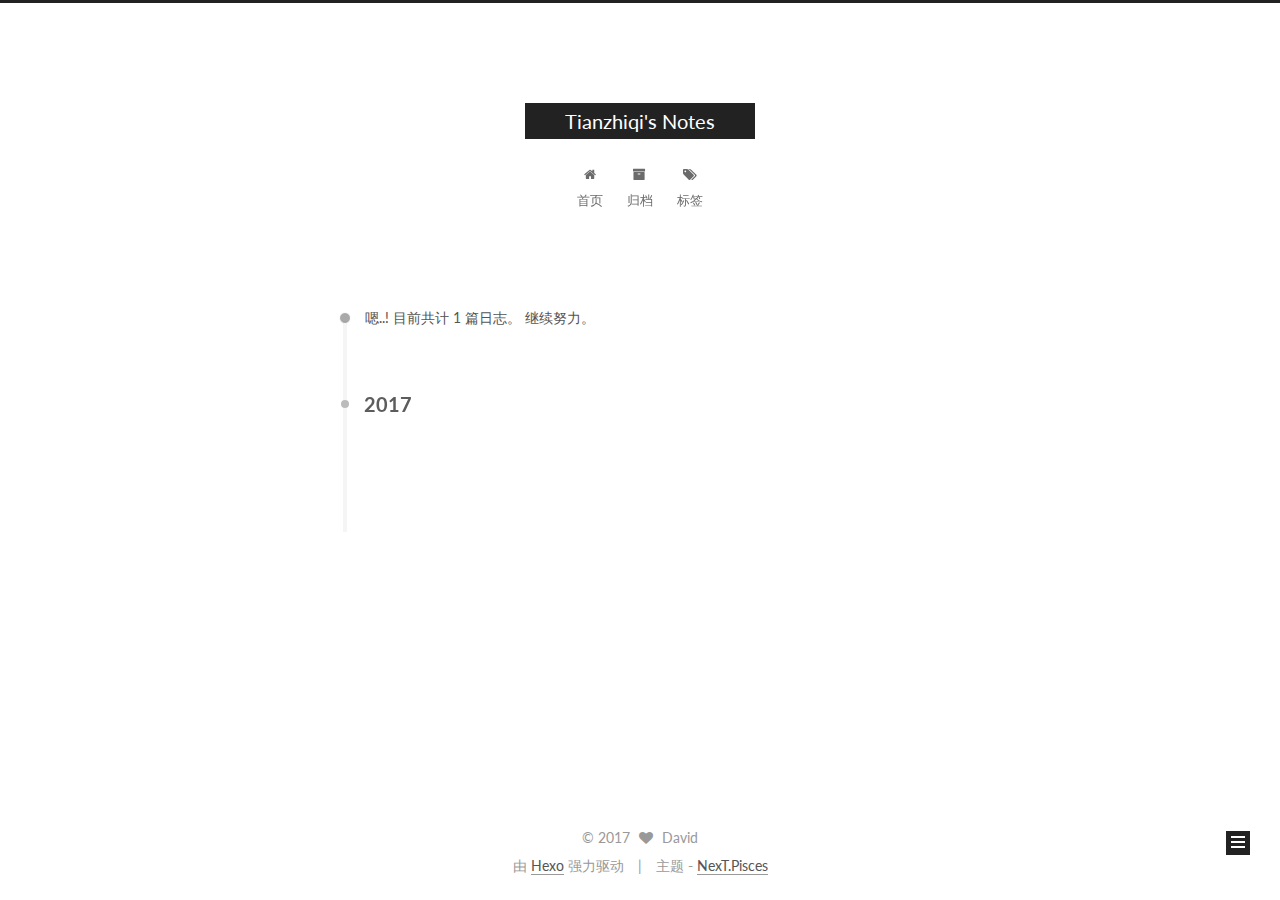
==== commit 4dfd50ef: "Site updated: 2017-04-01 23:54:20" ====
--- a/archives/index.html
+++ b/archives/index.html
@@ -5,7 +5,7 @@
   
 
 
-<html class="theme-next muse use-motion" lang="">
+<html class="theme-next pisces use-motion" lang="zh-Hans">
 <head>
   <meta charset="UTF-8"/>
 <meta http-equiv="X-UA-Compatible" content="IE=edge" />
@@ -88,11 +88,11 @@
 
 
 <meta property="og:type" content="website">
-<meta property="og:title" content="Hexo">
+<meta property="og:title" content="Tianzhiqi's Notes">
 <meta property="og:url" content="http://yoursite.com/archives/index.html">
-<meta property="og:site_name" content="Hexo">
+<meta property="og:site_name" content="Tianzhiqi's Notes">
 <meta name="twitter:card" content="summary">
-<meta name="twitter:title" content="Hexo">
+<meta name="twitter:title" content="Tianzhiqi's Notes">
 
 
 
@@ -100,13 +100,13 @@
   var NexT = window.NexT || {};
   var CONFIG = {
     root: '/',
-    scheme: 'Muse',
+    scheme: 'Pisces',
     sidebar: {"position":"left","display":"post","offset":12,"offset_float":0,"b2t":false,"scrollpercent":false},
     fancybox: true,
     motion: true,
     duoshuo: {
       userId: '0',
-      author: 'Author'
+      author: '博主'
     },
     algolia: {
       applicationID: '',
@@ -126,10 +126,10 @@
 
 
 
-  <title> Archive | Hexo </title>
+  <title> 归档 | Tianzhiqi's Notes </title>
 </head>
 
-<body itemscope itemtype="http://schema.org/WebPage" lang="">
+<body itemscope itemtype="http://schema.org/WebPage" lang="zh-Hans">
 
   
 
@@ -162,7 +162,7 @@
     <div class="custom-logo-site-title">
       <a href="/"  class="brand" rel="start">
         <span class="logo-line-before"><i></i></span>
-        <span class="site-title">Hexo</span>
+        <span class="site-title">Tianzhiqi's Notes</span>
         <span class="logo-line-after"><i></i></span>
       </a>
     </div>
@@ -192,7 +192,7 @@
             
               <i class="menu-item-icon fa fa-fw fa-home"></i> <br />
             
-            Home
+            首页
           </a>
         </li>
       
@@ -202,7 +202,7 @@
             
               <i class="menu-item-icon fa fa-fw fa-archive"></i> <br />
             
-            Archives
+            归档
           </a>
         </li>
       
@@ -212,7 +212,7 @@
             
               <i class="menu-item-icon fa fa-fw fa-tags"></i> <br />
             
-            Tags
+            标签
           </a>
         </li>
       
@@ -244,7 +244,7 @@
       
         
       
-      Um..! 1 post. Keep on posting.
+      嗯..! 目前共计 1 篇日志。 继续努力。
     </span>
 
     
@@ -326,8 +326,8 @@
         <div class="site-author motion-element" itemprop="author" itemscope itemtype="http://schema.org/Person">
           <img class="site-author-image" itemprop="image"
                src="/images/avatar.gif"
-               alt="John Doe" />
-          <p class="site-author-name" itemprop="name">John Doe</p>
+               alt="David" />
+          <p class="site-author-name" itemprop="name">David</p>
            
               <p class="site-description motion-element" itemprop="description"></p>
           
@@ -338,7 +338,7 @@
             <div class="site-state-item site-state-posts">
               <a href="/archives">
                 <span class="site-state-item-count">1</span>
-                <span class="site-state-item-name">posts</span>
+                <span class="site-state-item-name">日志</span>
               </a>
             </div>
           
@@ -387,18 +387,18 @@
   <span class="with-love">
     <i class="fa fa-heart"></i>
   </span>
-  <span class="author" itemprop="copyrightHolder">John Doe</span>
+  <span class="author" itemprop="copyrightHolder">David</span>
 </div>
 
 
 <div class="powered-by">
-  Powered by <a class="theme-link" href="https://hexo.io">Hexo</a>
+  由 <a class="theme-link" href="https://hexo.io">Hexo</a> 强力驱动
 </div>
 
 <div class="theme-info">
-  Theme -
+  主题 -
   <a class="theme-link" href="https://github.com/iissnan/hexo-theme-next">
-    NexT.Muse
+    NexT.Pisces
   </a>
 </div>
 
@@ -472,6 +472,13 @@
   
   
 
+
+  <script type="text/javascript" src="/js/src/affix.js?v=5.1.0"></script>
+
+  <script type="text/javascript" src="/js/src/schemes/pisces.js?v=5.1.0"></script>
+
+
+
   
   
     <script type="text/javascript" id="motion.page.archive">
